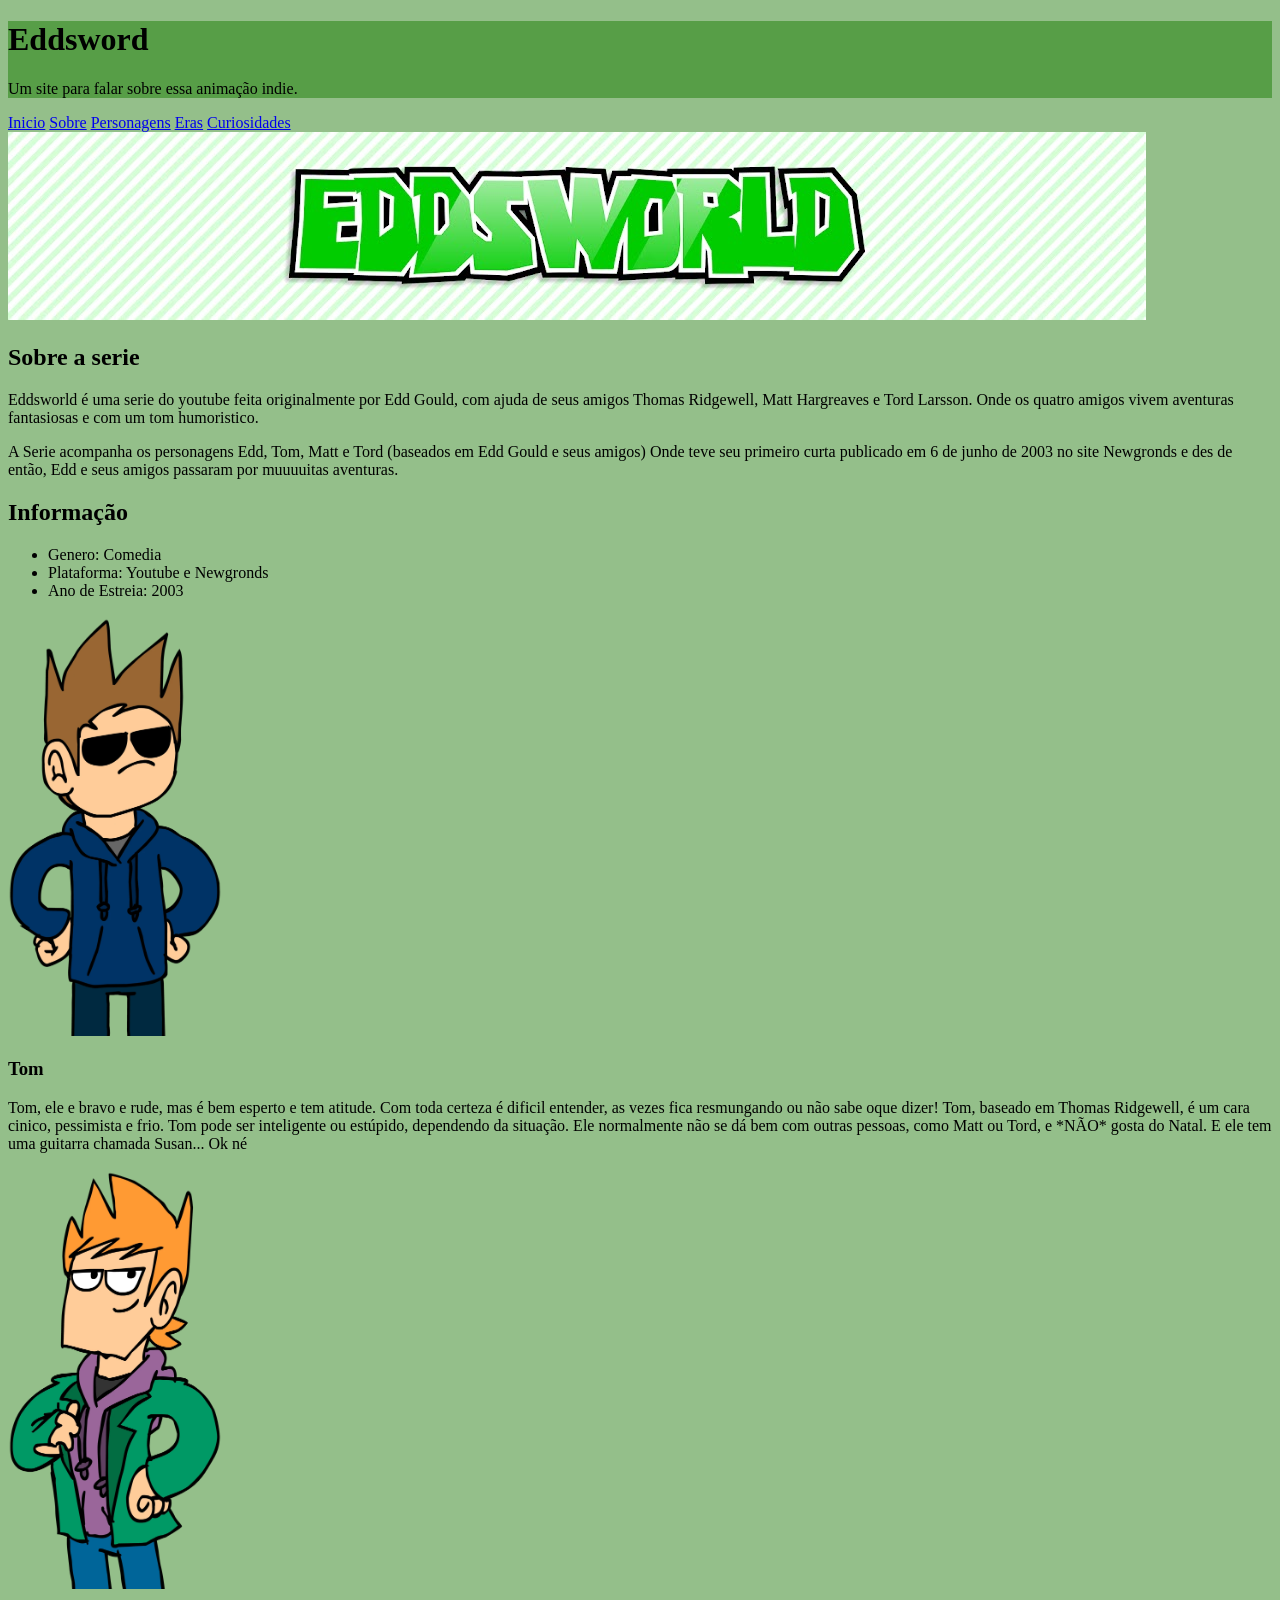
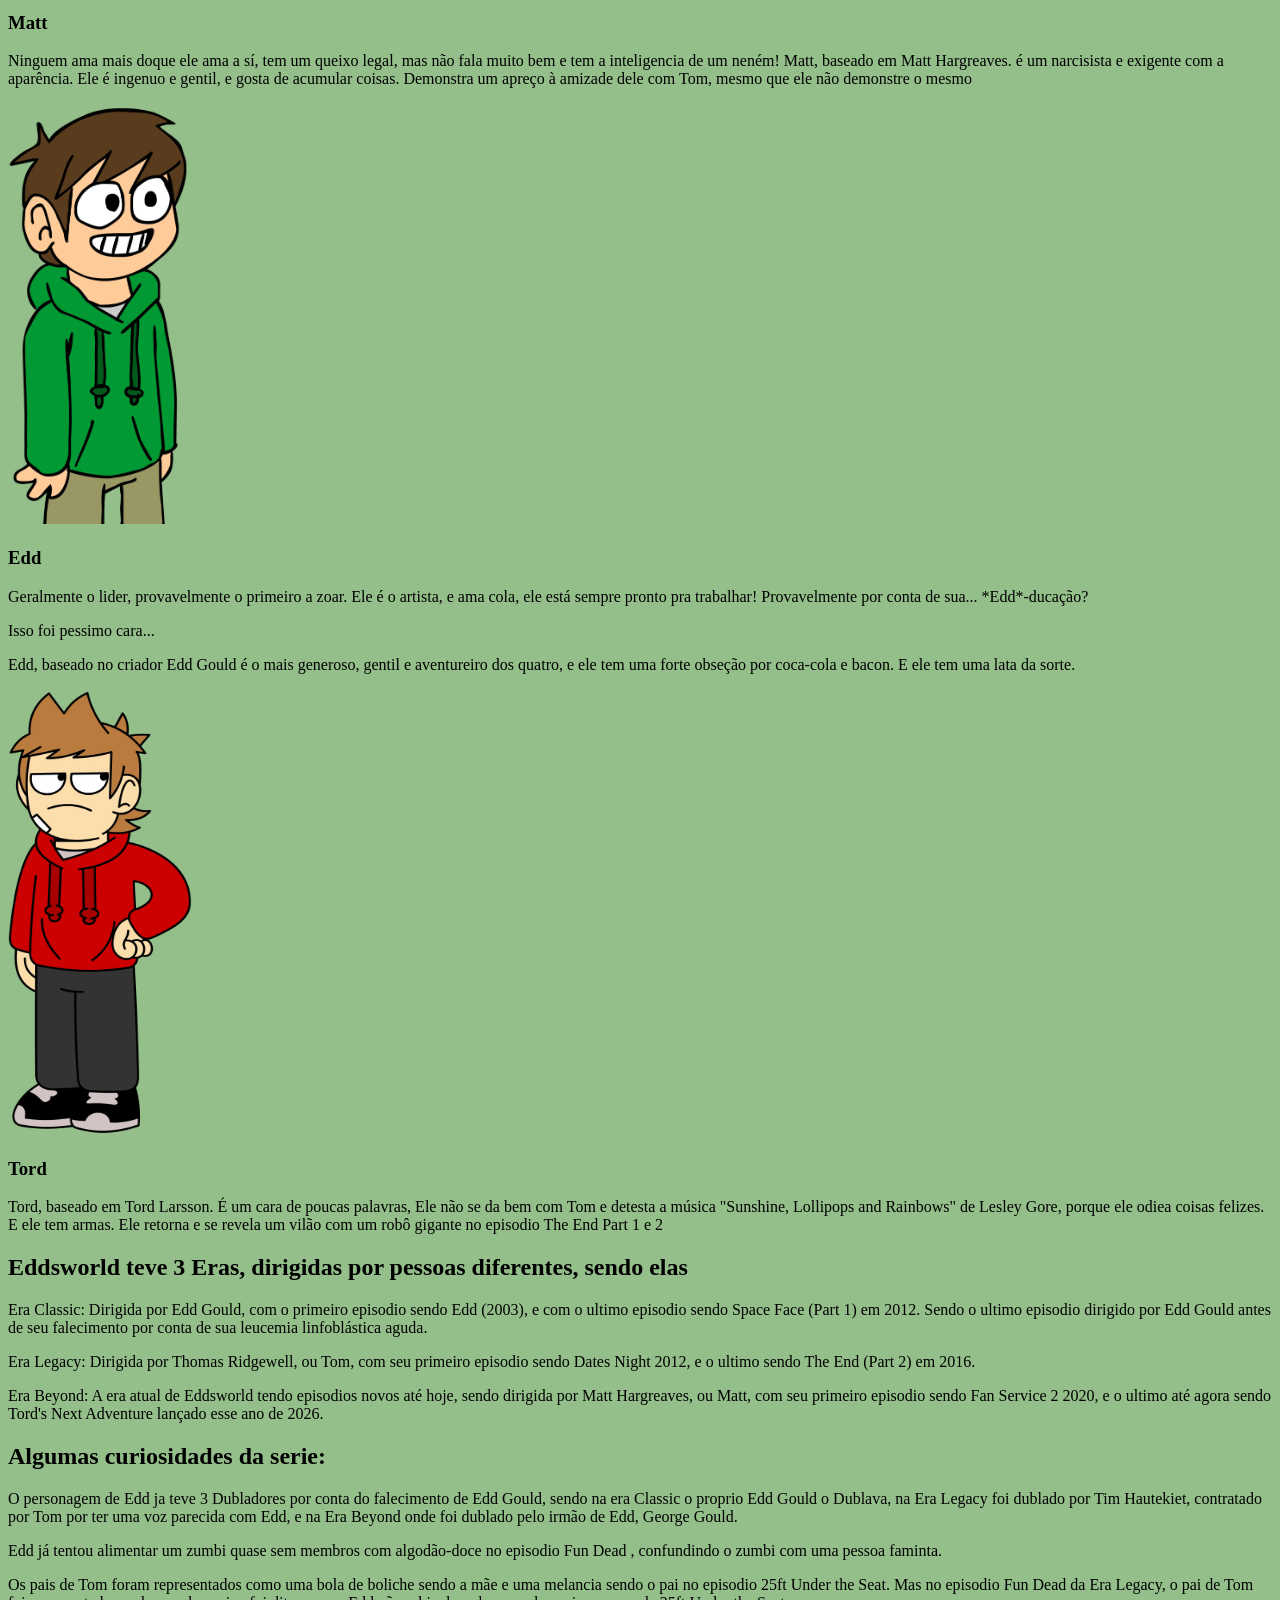
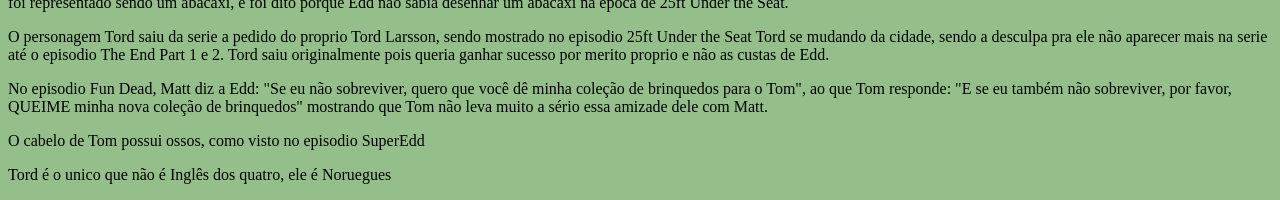
==== index.html @ 1db9028e "first commit" ====
<!DOCTYPE html>
<html lang="pt-br">
<head>
    <meta charset="UTF-8">
    <meta name="viewport" content="width=device-width, initial-scale=1.0">
    <title>Document</title>
    <link rel="stylesheet" href="style.css">

</head>
<body>

    <header id="inicio">

        <h1>Eddsword</h1>

        <p>
            Um site para falar sobre essa animação indie.
        </p>

    </header>
   <!--Menu de navegação-->
    <nav>
        <a href="#Inicio">Inicio</a>

        <a href="#Sobre">Sobre</a>

        <a href="#Personagens">Personagens</a>

        <a href="#Eras">Eras</a>

        <a href="#Curiosidades">Curiosidades</a>
    
    </nav>

    <!--Conteudo principal-->

    <main>
        <!--Banner-->

        <section class="banner">

            <img 
            src="images/eddsworldBanner.jpg"
            alt="Eddsworld"
            >

        </section>

        <!--sobre-->

        <section id="sobre">

        <h2>
            Sobre a serie
        </h2>

        <p>
            Eddsworld é uma serie do youtube feita originalmente por Edd Gould, com ajuda de seus amigos Thomas Ridgewell, Matt Hargreaves e Tord Larsson.
            Onde os quatro amigos vivem aventuras fantasiosas e com um tom humoristico.
        </p>

        <p>
            A Serie acompanha os personagens Edd, Tom, Matt e Tord (baseados em Edd Gould e seus amigos) Onde teve seu primeiro curta
            publicado em 6 de junho de 2003 no site Newgronds e des de então, Edd e seus amigos passaram por muuuuitas aventuras.
        </p>

        </section>

        <!--Informacao-->

        <section>

            <h2>Informação</h2>

            <ul>
                <li>Genero: Comedia</li>
                <li>Plataforma: Youtube e Newgronds</li>
                <li>Ano de Estreia: 2003</li>
            </ul>

        </section>

        <section id="personagens">

            <div class="personagens">

                <!--personagens-->

                <article class="card">

                    <img src="images/Tom.webp" alt="Tom" width="214" height="420">

                    <h3>Tom</h3>

                    <p>Tom, ele e bravo e rude, mas é bem esperto e tem atitude. Com toda certeza é dificil entender,
                        as vezes fica resmungando ou não sabe oque dizer! Tom, baseado em Thomas Ridgewell, é um cara cinico, pessimista e frio. Tom pode ser inteligente ou estúpido, dependendo da situação. Ele normalmente não se dá bem com outras pessoas, como Matt ou Tord, e *NÃO* gosta do Natal.
                        E ele tem uma guitarra chamada Susan... Ok né
                    </p>

                </article>

                <article class="card">

                    <img src="images/Matt.webp" alt="Matt" width="214" height="420">

                    <h3>Matt</h3>

                    <p>Ninguem ama mais doque ele ama a sí, tem um queixo legal, mas não fala muito bem e tem a inteligencia
                     de um neném! Matt, baseado em Matt Hargreaves. é um narcisista e exigente com a aparência.
                      Ele é ingenuo e gentil, e gosta de acumular coisas. Demonstra um apreço à amizade dele com Tom, mesmo que
                      ele não demonstre o mesmo
                    </p>

                </article>

                <article class="card">

                    <img src="images/Edd.webp" alt="Edd" width="180" height="420">

                    <h3>Edd</h3>

                    <p>Geralmente o lider, provavelmente o primeiro a zoar. Ele é o artista, e ama cola, ele está sempre pronto pra trabalhar! Provavelmente por conta de sua... *Edd*-ducação?
                    </p>

                    <p>Isso foi pessimo cara...</p>

                    <p>Edd, baseado no criador Edd Gould é o mais generoso, gentil e aventureiro dos quatro, e ele tem uma forte obseção
                         por coca-cola e bacon. E ele tem uma lata da sorte.</p>

                </article>

                <article class="card">

                    <img src="images/Tord.webp" alt="Tord" width="184" height="445">

                    <h3>Tord</h3>

                    <p>Tord, baseado em Tord Larsson. É um cara de poucas palavras, Ele não se da bem com Tom
                     e detesta a música "Sunshine, Lollipops and Rainbows" de Lesley Gore, porque ele odiea coisas felizes. E ele tem armas. Ele retorna e se revela um vilão com
                     um robô gigante no episodio The End Part 1 e 2
                    </p>

                </article>

            </div>

        </section>

        <section id="eras">
            <h2>Eddsworld teve 3 Eras, dirigidas por pessoas diferentes, sendo elas</h2>

            <p>Era Classic: Dirigida por Edd Gould, com o primeiro episodio sendo Edd (2003), e com o ultimo episodio sendo Space Face (Part 1) em 2012.
                Sendo o ultimo episodio dirigido por Edd Gould antes de seu falecimento por conta de sua leucemia linfoblástica aguda.
            </p>

            <p>Era Legacy: Dirigida por Thomas Ridgewell, ou Tom, com seu primeiro episodio sendo Dates Night 2012, e o ultimo sendo The End (Part 2) em 2016.</p>

            <p>Era Beyond: A era atual de Eddsworld tendo episodios novos até hoje, sendo dirigida por Matt Hargreaves, ou Matt, com seu primeiro episodio sendo
                Fan Service 2 2020, e o ultimo até agora sendo Tord's Next Adventure lançado esse ano de 2026.
            </p>
        </section>

        <section id="Curiosidades">
            <h2>Algumas curiosidades da serie:</h2>

            <p>O personagem de Edd ja teve 3 Dubladores por conta do falecimento de Edd Gould, sendo na
                era Classic o proprio Edd Gould o Dublava, na Era Legacy foi dublado por Tim Hautekiet, contratado
                por Tom por ter uma voz parecida com Edd, e na Era Beyond onde foi dublado pelo irmão de Edd, George Gould.
            </p>

            <P>Edd já tentou alimentar um zumbi quase sem membros com algodão-doce no episodio Fun Dead
                , confundindo o zumbi com uma pessoa faminta.</P>

                <p>Os pais de Tom foram representados como uma bola de boliche sendo a mãe
                    e uma melancia sendo o pai no episodio 25ft Under the Seat. Mas no episodio Fun Dead da Era Legacy, o pai de Tom
                foi representado sendo um abacaxi, e foi dito porque Edd não sabia desenhar um abacaxi na epoca de 25ft Under the Seat.</p>

                <P>O personagem Tord saiu da serie a pedido do proprio Tord Larsson, sendo mostrado no episodio 25ft Under the Seat Tord se mudando da cidade,
                    sendo a desculpa pra ele não aparecer mais na serie até o episodio The End Part 1 e 2. Tord saiu originalmente
                    pois queria ganhar sucesso por merito proprio e não as custas de Edd.
                </P>

                <p>No episodio Fun Dead, Matt diz a Edd: "Se eu não sobreviver, quero que você dê minha coleção de brinquedos para o Tom", 
                    ao que Tom responde: "E se eu também não sobreviver, por favor, QUEIME minha nova coleção de brinquedos" mostrando que
                    Tom não leva muito a sério essa amizade dele com Matt.</p>

                    <p>O cabelo de Tom possui ossos, como visto no episodio SuperEdd</p>

                    <p>Tord é o unico que não é Inglês dos quatro, ele é Noruegues</p>
        </section>
        
    </main>
    
</body>
</html>
---- style.css ----
header {
    background-color: #579e47;
}

body {
    background-color: #94bf8a;
}
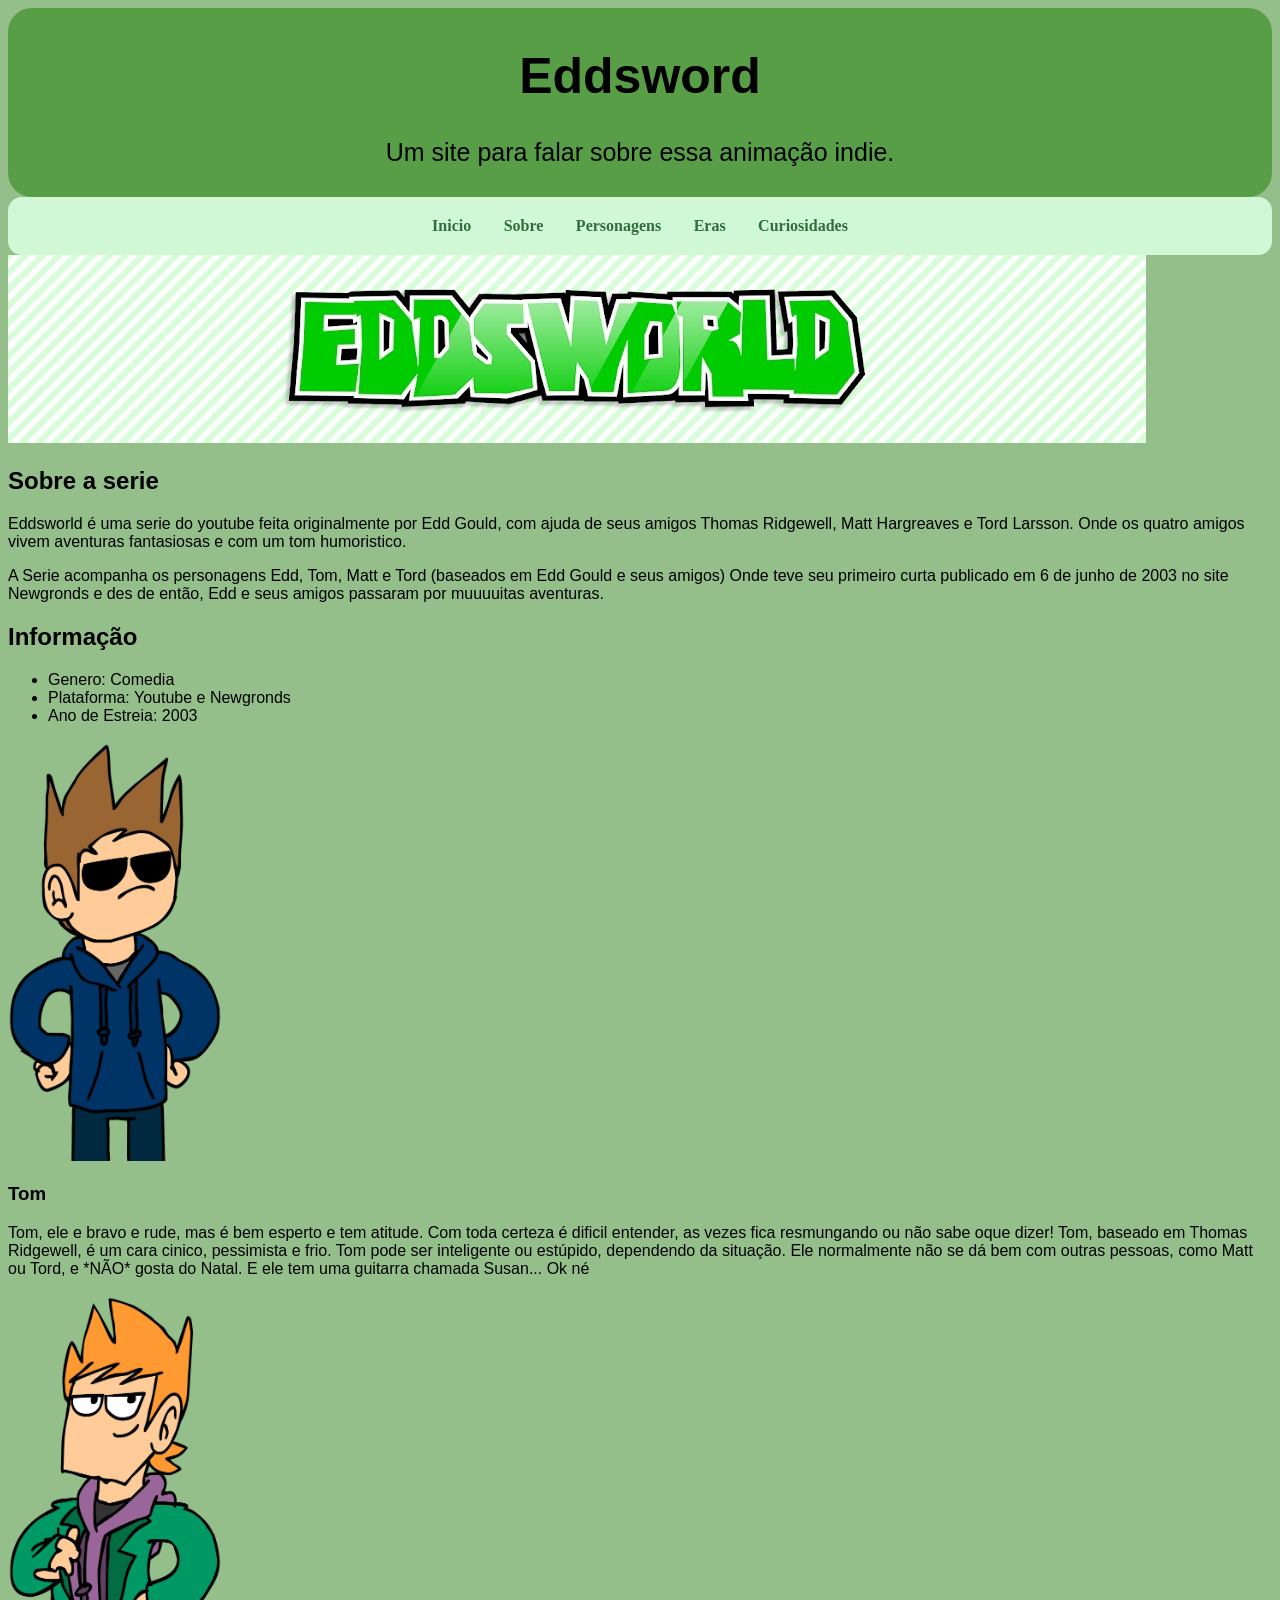
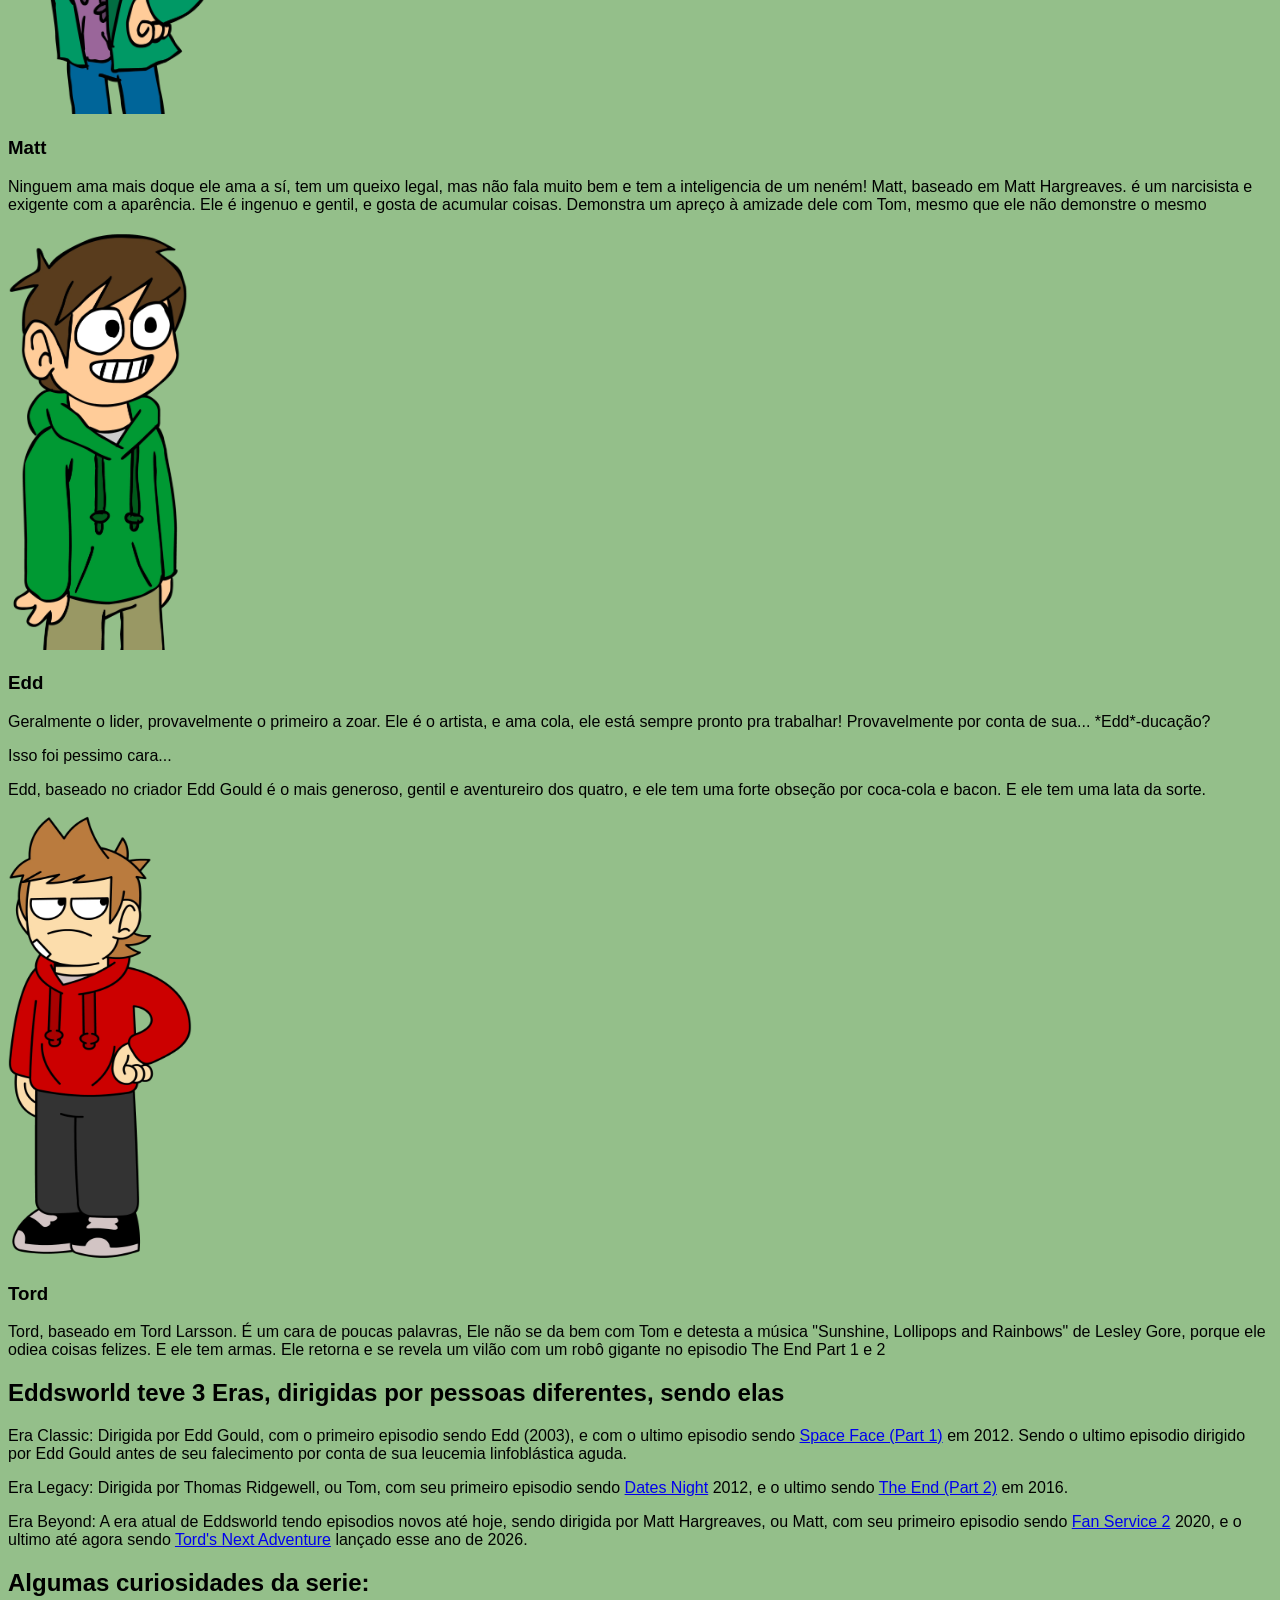
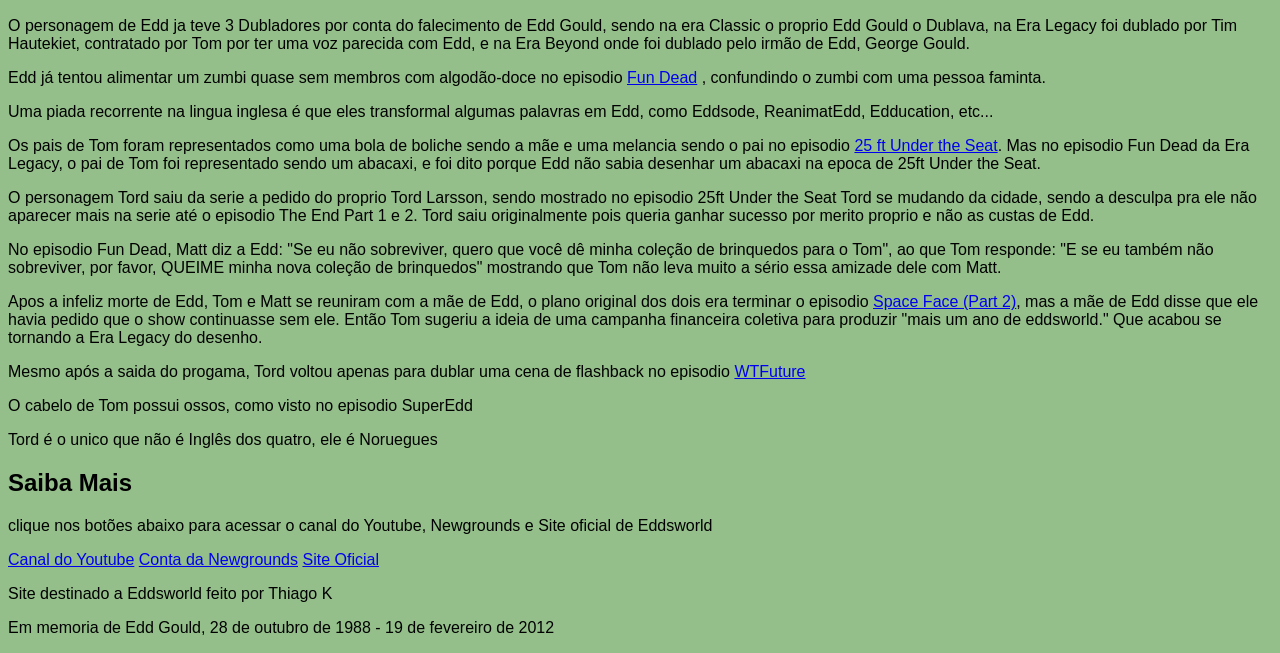
==== commit 9616d6fb: "Adicionamento de uma fonte" ====
--- a/index.html
+++ b/index.html
@@ -9,7 +9,7 @@
 </head>
 <body>
 
-    <header id="inicio">
+    <header id="Inicio">
 
         <h1>Eddsword</h1>
 
@@ -48,7 +48,7 @@
 
         <!--sobre-->
 
-        <section id="sobre">
+        <section id="Sobre">
 
         <h2>
             Sobre a serie
@@ -80,7 +80,7 @@
 
         </section>
 
-        <section id="personagens">
+        <section id="Personagens">
 
             <div class="personagens">
 
@@ -146,17 +146,17 @@
 
         </section>
 
-        <section id="eras">
+        <section id="Eras">
             <h2>Eddsworld teve 3 Eras, dirigidas por pessoas diferentes, sendo elas</h2>
 
-            <p>Era Classic: Dirigida por Edd Gould, com o primeiro episodio sendo Edd (2003), e com o ultimo episodio sendo Space Face (Part 1) em 2012.
+            <p>Era Classic: Dirigida por Edd Gould, com o primeiro episodio sendo Edd (2003), e com o ultimo episodio sendo <a href="https://www.youtube.com/watch?v=7ts8-ycqCik">Space Face (Part 1)</a> em 2012.
                 Sendo o ultimo episodio dirigido por Edd Gould antes de seu falecimento por conta de sua leucemia linfoblástica aguda.
             </p>
 
-            <p>Era Legacy: Dirigida por Thomas Ridgewell, ou Tom, com seu primeiro episodio sendo Dates Night 2012, e o ultimo sendo The End (Part 2) em 2016.</p>
+            <p>Era Legacy: Dirigida por Thomas Ridgewell, ou Tom, com seu primeiro episodio sendo <a href="https://www.youtube.com/watch?v=2yr4Tkvreyw">Dates Night</a> 2012, e o ultimo sendo <a href="https://www.youtube.com/watch?v=PxtRL1tclds">The End (Part 2)</a> em 2016.</p>
 
             <p>Era Beyond: A era atual de Eddsworld tendo episodios novos até hoje, sendo dirigida por Matt Hargreaves, ou Matt, com seu primeiro episodio sendo
-                Fan Service 2 2020, e o ultimo até agora sendo Tord's Next Adventure lançado esse ano de 2026.
+                <a href="https://www.youtube.com/watch?v=fAgis0uSCcc">Fan Service 2</a> 2020, e o ultimo até agora sendo <a href="https://www.youtube.com/watch?v=bYi1ehsExAQ">Tord's Next Adventure</a> lançado esse ano de 2026.
             </p>
         </section>
 
@@ -168,11 +168,14 @@
                 por Tom por ter uma voz parecida com Edd, e na Era Beyond onde foi dublado pelo irmão de Edd, George Gould.
             </p>
 
-            <P>Edd já tentou alimentar um zumbi quase sem membros com algodão-doce no episodio Fun Dead
+            <P>Edd já tentou alimentar um zumbi quase sem membros com algodão-doce no episodio <a href="https://www.youtube.com/watch?v=3w1pFW44xkM">Fun Dead</a>
                 , confundindo o zumbi com uma pessoa faminta.</P>
 
+                <p>Uma piada recorrente na lingua inglesa é que eles transformal algumas palavras em Edd, como Eddsode, ReanimatEdd, Edducation, etc...
+                </p>
+
                 <p>Os pais de Tom foram representados como uma bola de boliche sendo a mãe
-                    e uma melancia sendo o pai no episodio 25ft Under the Seat. Mas no episodio Fun Dead da Era Legacy, o pai de Tom
+                    e uma melancia sendo o pai no episodio <a href="https://www.youtube.com/watch?v=gUotWimss1M">25 ft Under the Seat</a>. Mas no episodio Fun Dead da Era Legacy, o pai de Tom
                 foi representado sendo um abacaxi, e foi dito porque Edd não sabia desenhar um abacaxi na epoca de 25ft Under the Seat.</p>
 
                 <P>O personagem Tord saiu da serie a pedido do proprio Tord Larsson, sendo mostrado no episodio 25ft Under the Seat Tord se mudando da cidade,
@@ -184,12 +187,39 @@
                     ao que Tom responde: "E se eu também não sobreviver, por favor, QUEIME minha nova coleção de brinquedos" mostrando que
                     Tom não leva muito a sério essa amizade dele com Matt.</p>
 
+                    <p>Apos a infeliz morte de Edd, Tom e Matt se reuniram com a mãe de Edd, o plano original dos dois era terminar
+                        o episodio <a href="https://www.youtube.com/watch?v=i5oqqtWCJR0">Space Face (Part 2)</a>, mas a mãe de Edd disse que ele havia pedido que o show continuasse sem ele.
+                        Então Tom sugeriu a ideia de uma campanha financeira coletiva para produzir "mais um ano de eddsworld." Que acabou
+                         se tornando a Era Legacy do desenho.
+                    </p>
+
+                    <p>Mesmo após a saida do progama, Tord voltou apenas para dublar uma cena de flashback no episodio <a href="https://www.youtube.com/watch?v=xwLNu5MHXFs">WTFuture</a></p>
+
                     <p>O cabelo de Tom possui ossos, como visto no episodio SuperEdd</p>
 
                     <p>Tord é o unico que não é Inglês dos quatro, ele é Noruegues</p>
+        </section>
+
+        <section>
+            <h2>Saiba Mais</h2>
+
+            <p>
+               clique nos botões abaixo para acessar o canal do Youtube, Newgrounds e Site oficial de Eddsworld
+            </p>
+
+            <a href="https://www.youtube.com/@eddsworld">Canal do Youtube</a>
+            <a href="https://eddsworld.newgrounds.com/">Conta da Newgrounds</a>
+            <a href="https://eddsworld.co.uk/">Site Oficial</a>
         </section>
         
     </main>
+
+    <!--Rodapé-->
+
+    <footer>
+        <p>Site destinado a Eddsworld feito por Thiago K</p>
+        <p>Em memoria de Edd Gould, 28 de outubro de 1988 - 19 de fevereiro de 2012</p>
+    </footer>
     
 </body>
 </html>
--- a/style.css
+++ b/style.css
@@ -1,7 +1,37 @@
+body {
+    background-color: #94bf8a;
+    font-family: Arial
+}
+
 header {
     background-color: #579e47;
+    text-align: center;
+    border-radius: 24px;
+    padding: 5px;
 }
 
-body {
-    background-color: #94bf8a;
-}+header h1 {
+    font-size: 50px;
+}
+
+header p {
+    font-size: 25px;
+}
+
+nav {
+    background-color: #d0f7d6;
+    padding: 20px;
+    text-align: center;
+    position: sticky;
+
+    top: 0;
+    border-radius: 14px;
+}
+
+nav a {
+    color: #306e3a;
+    text-decoration: none;
+    margin: 14px;
+    font-weight: bold;
+    font-family: Eastwood;
+}
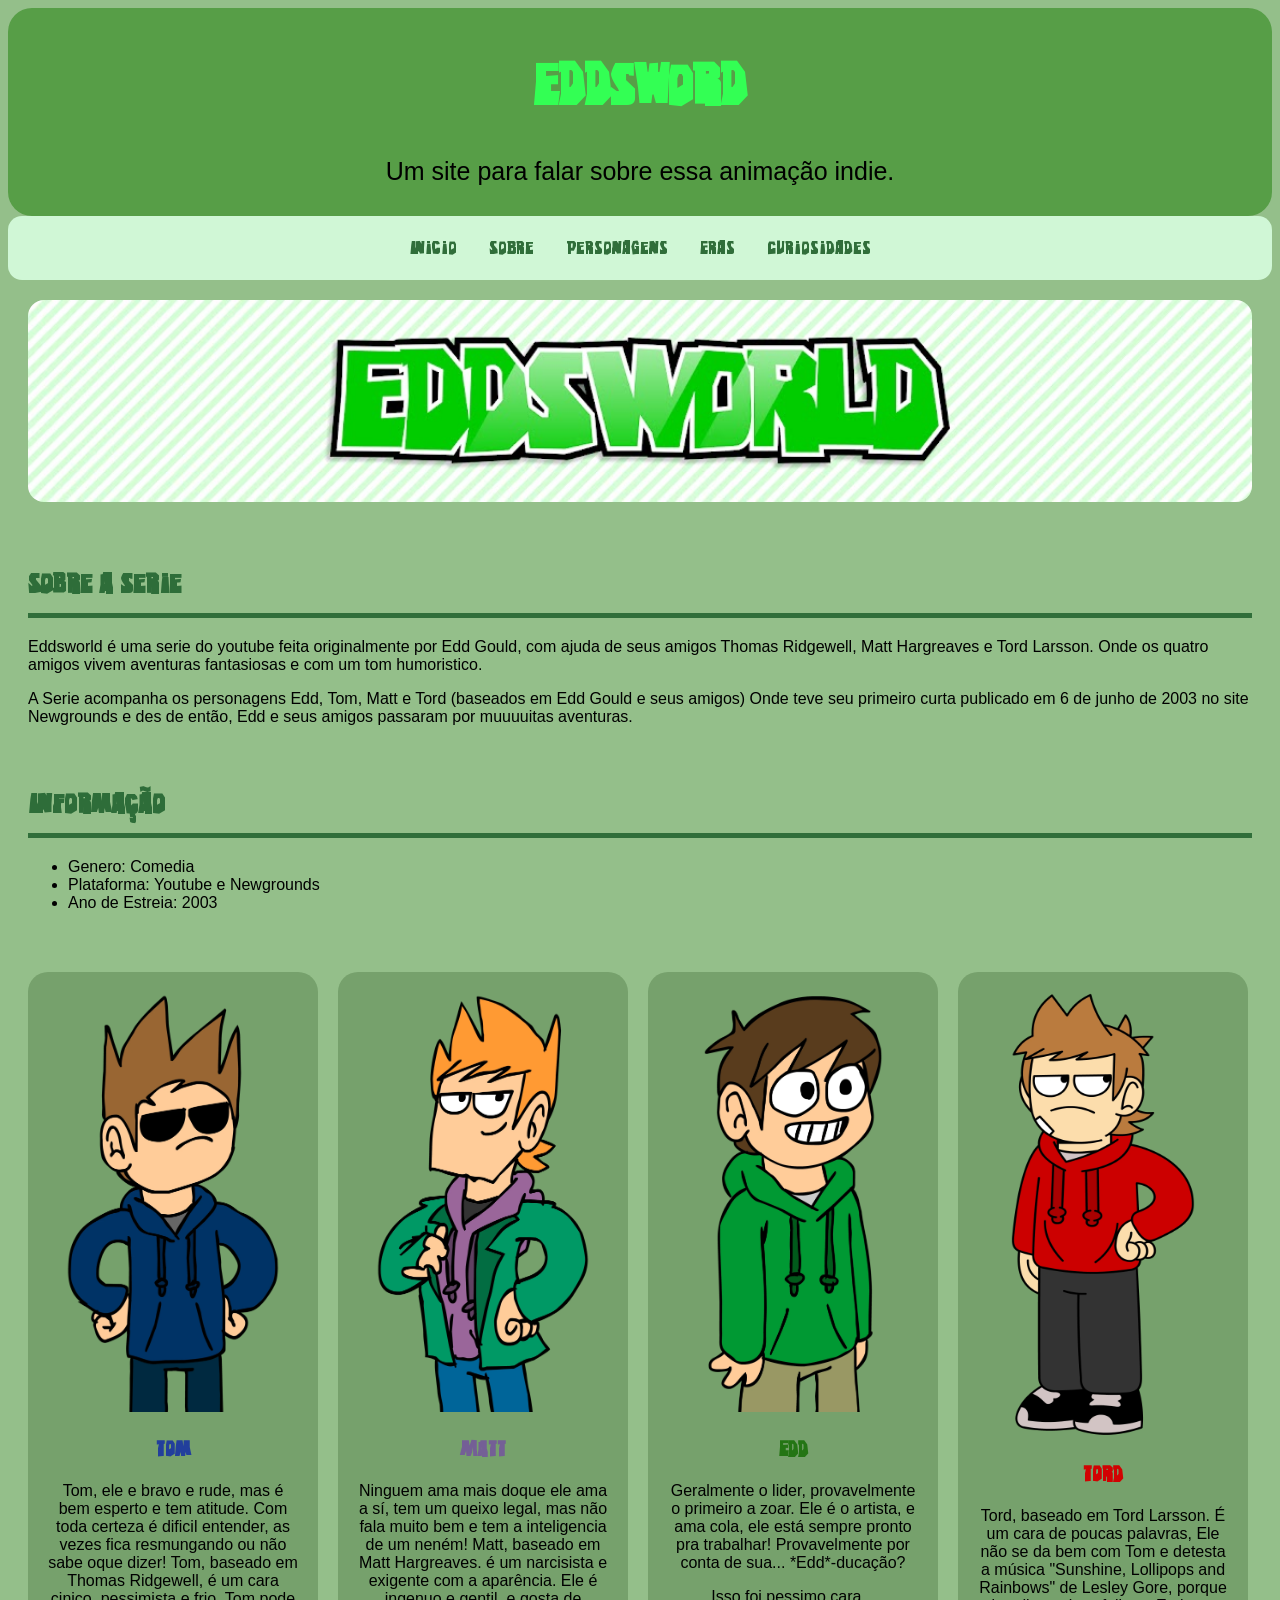
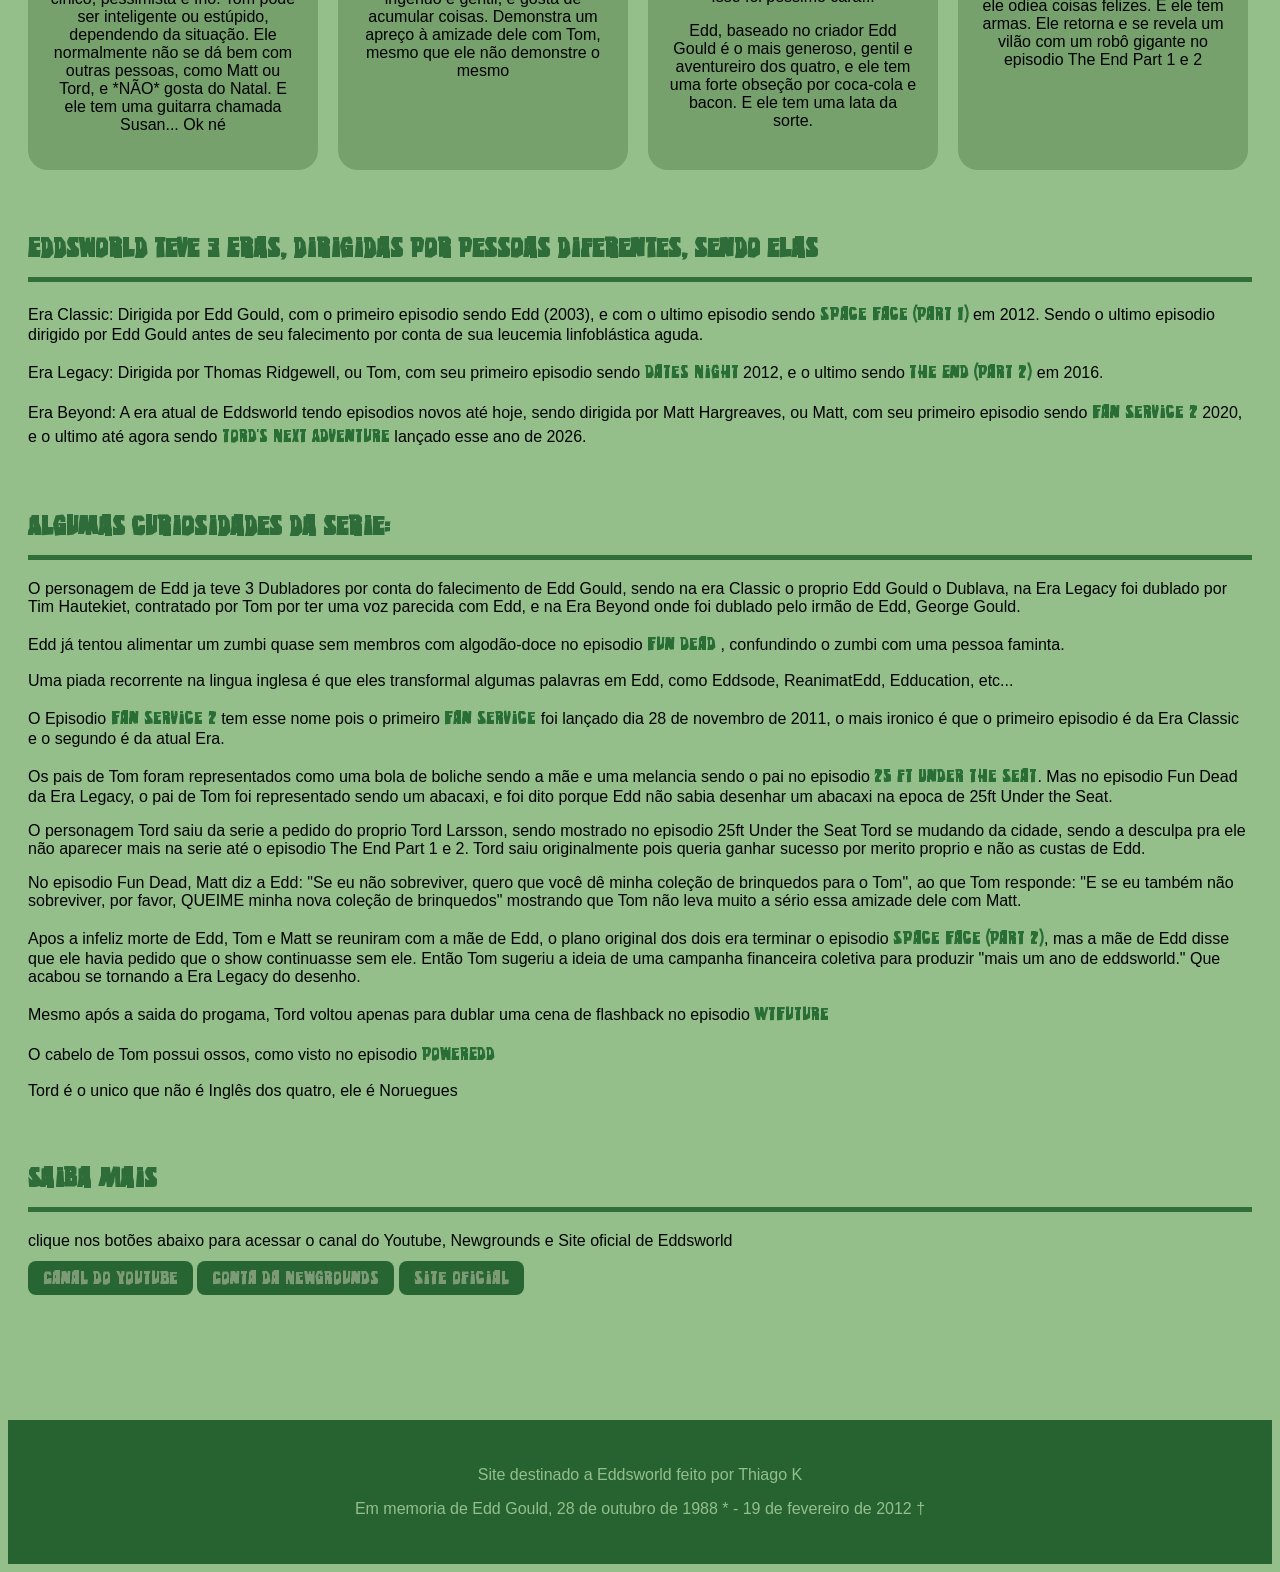
==== commit cbec3e99: "adição de uma melhor interface" ====
--- a/index.html
+++ b/index.html
@@ -5,6 +5,7 @@
     <meta name="viewport" content="width=device-width, initial-scale=1.0">
     <title>Document</title>
     <link rel="stylesheet" href="style.css">
+    <link rel="preconnect" href="./font/">
 
 </head>
 <body>
@@ -61,7 +62,7 @@
 
         <p>
             A Serie acompanha os personagens Edd, Tom, Matt e Tord (baseados em Edd Gould e seus amigos) Onde teve seu primeiro curta
-            publicado em 6 de junho de 2003 no site Newgronds e des de então, Edd e seus amigos passaram por muuuuitas aventuras.
+            publicado em 6 de junho de 2003 no site Newgrounds e des de então, Edd e seus amigos passaram por muuuuitas aventuras.
         </p>
 
         </section>
@@ -74,7 +75,7 @@
 
             <ul>
                 <li>Genero: Comedia</li>
-                <li>Plataforma: Youtube e Newgronds</li>
+                <li>Plataforma: Youtube e Newgrounds</li>
                 <li>Ano de Estreia: 2003</li>
             </ul>
 
@@ -90,7 +91,7 @@
 
                     <img src="images/Tom.webp" alt="Tom" width="214" height="420">
 
-                    <h3>Tom</h3>
+                    <h3 class="tom_azul">Tom</h3>
 
                     <p>Tom, ele e bravo e rude, mas é bem esperto e tem atitude. Com toda certeza é dificil entender,
                         as vezes fica resmungando ou não sabe oque dizer! Tom, baseado em Thomas Ridgewell, é um cara cinico, pessimista e frio. Tom pode ser inteligente ou estúpido, dependendo da situação. Ele normalmente não se dá bem com outras pessoas, como Matt ou Tord, e *NÃO* gosta do Natal.
@@ -103,7 +104,7 @@
 
                     <img src="images/Matt.webp" alt="Matt" width="214" height="420">
 
-                    <h3>Matt</h3>
+                    <h3 class="matt_roxo">Matt</h3>
 
                     <p>Ninguem ama mais doque ele ama a sí, tem um queixo legal, mas não fala muito bem e tem a inteligencia
                      de um neném! Matt, baseado em Matt Hargreaves. é um narcisista e exigente com a aparência.
@@ -117,7 +118,7 @@
 
                     <img src="images/Edd.webp" alt="Edd" width="180" height="420">
 
-                    <h3>Edd</h3>
+                    <h3 class="edd_verde">Edd</h3>
 
                     <p>Geralmente o lider, provavelmente o primeiro a zoar. Ele é o artista, e ama cola, ele está sempre pronto pra trabalhar! Provavelmente por conta de sua... *Edd*-ducação?
                     </p>
@@ -133,7 +134,7 @@
 
                     <img src="images/Tord.webp" alt="Tord" width="184" height="445">
 
-                    <h3>Tord</h3>
+                    <h3 class="tord_vermelho">Tord</h3>
 
                     <p>Tord, baseado em Tord Larsson. É um cara de poucas palavras, Ele não se da bem com Tom
                      e detesta a música "Sunshine, Lollipops and Rainbows" de Lesley Gore, porque ele odiea coisas felizes. E ele tem armas. Ele retorna e se revela um vilão com
@@ -173,6 +174,10 @@
 
                 <p>Uma piada recorrente na lingua inglesa é que eles transformal algumas palavras em Edd, como Eddsode, ReanimatEdd, Edducation, etc...
                 </p>
+
+                <p>O Episodio <a href="https://www.youtube.com/watch?v=fAgis0uSCcc">Fan Service 2</a> tem esse nome
+                pois o primeiro <a href="https://www.youtube.com/watch?v=gmq3zwr-1FQ">Fan Service</a> foi lançado
+            dia 28 de novembro de 2011, o mais ironico é que o primeiro episodio é da Era Classic e o segundo é da atual Era.</p>
 
                 <p>Os pais de Tom foram representados como uma bola de boliche sendo a mãe
                     e uma melancia sendo o pai no episodio <a href="https://www.youtube.com/watch?v=gUotWimss1M">25 ft Under the Seat</a>. Mas no episodio Fun Dead da Era Legacy, o pai de Tom
@@ -195,7 +200,7 @@
 
                     <p>Mesmo após a saida do progama, Tord voltou apenas para dublar uma cena de flashback no episodio <a href="https://www.youtube.com/watch?v=xwLNu5MHXFs">WTFuture</a></p>
 
-                    <p>O cabelo de Tom possui ossos, como visto no episodio SuperEdd</p>
+                    <p>O cabelo de Tom possui ossos, como visto no episodio <a href="https://www.youtube.com/watch?v=Uy4ksRIwOzQ">PowerEdd</a></p>
 
                     <p>Tord é o unico que não é Inglês dos quatro, ele é Noruegues</p>
         </section>
@@ -207,9 +212,12 @@
                clique nos botões abaixo para acessar o canal do Youtube, Newgrounds e Site oficial de Eddsworld
             </p>
 
-            <a href="https://www.youtube.com/@eddsworld">Canal do Youtube</a>
-            <a href="https://eddsworld.newgrounds.com/">Conta da Newgrounds</a>
-            <a href="https://eddsworld.co.uk/">Site Oficial</a>
+            <a class="botao"
+            href="https://www.youtube.com/@eddsworld">Canal do Youtube</a>
+            <a class="botao"
+            href="https://eddsworld.newgrounds.com/">Conta da Newgrounds</a>
+            <a class="botao"
+            href="https://eddsworld.co.uk/">Site Oficial</a>
         </section>
         
     </main>
@@ -218,7 +226,7 @@
 
     <footer>
         <p>Site destinado a Eddsworld feito por Thiago K</p>
-        <p>Em memoria de Edd Gould, 28 de outubro de 1988 - 19 de fevereiro de 2012</p>
+        <p>Em memoria de Edd Gould, 28 de outubro de 1988 * - 19 de fevereiro de 2012 †</p>
     </footer>
     
 </body>
--- a/style.css
+++ b/style.css
@@ -1,3 +1,8 @@
+@font-face {
+    font-family: 'Eastwood';
+    src: url(./font/Eastwood.ttf);
+}
+
 body {
     background-color: #94bf8a;
     font-family: Arial
@@ -12,6 +17,8 @@
 
 header h1 {
     font-size: 50px;
+    font-family: Eastwood;
+    color: #33ff54;
 }
 
 header p {
@@ -32,6 +39,104 @@
     color: #306e3a;
     text-decoration: none;
     margin: 14px;
-    font-weight: bold;
+    font-family: Eastwood
+}
+
+nav a:hover {
+    color: #163b1c;
+}
+
+/*conteudo principal*/
+main {
+
+    max-width: 1000xp;
+
+    margin: auto;
+    padding: 20Px;
+
+}
+
+/*seçoes*/
+
+section {
+    margin-bottom: 60px;
+}
+
+section h2 {
+    color: #2e6d39;
+    border-bottom: 5px solid #306e3a;
+    padding-bottom: 10px;
     font-family: Eastwood;
 }
+
+.banner img {
+
+    width: 100%;
+    border-radius: 16px;
+
+}
+
+section h3 {
+    font-family: Eastwood;
+}
+
+.tom_azul {
+    color: #223f9c;
+}
+
+.matt_roxo {
+    color: #745f96;
+}
+
+.edd_verde {
+    color: #247514;
+}
+
+.tord_vermelho {
+    color: #d10202;
+}
+
+.personagens {
+    display: flex;
+    gap: 20px;
+    flex-wrap: wrap;
+}
+
+.card {
+    background-color: #76a16c;
+    padding: 20px;
+    border-radius: 20px;
+    width: 250px;
+    text-align: center;
+}
+
+.card:hover {
+    background-color: #5b8f4e;
+    transform: scale(1.05);
+}
+
+.botao {
+    background-color: #276632;
+    color: #7c9b75;
+    padding: 5px 15px;
+    text-decoration: none;
+    border-radius: 8px
+}
+
+.botao:hover {
+    background-color: #1a5023;
+}
+
+footer {
+    background-color: #266331;
+    text-align: center;
+    padding: 30px;
+    margin-top: 50px;
+    color: #94bf8a;
+}
+
+a {
+    font-family: Eastwood;
+    color: #286e35;
+    text-decoration: none;
+}
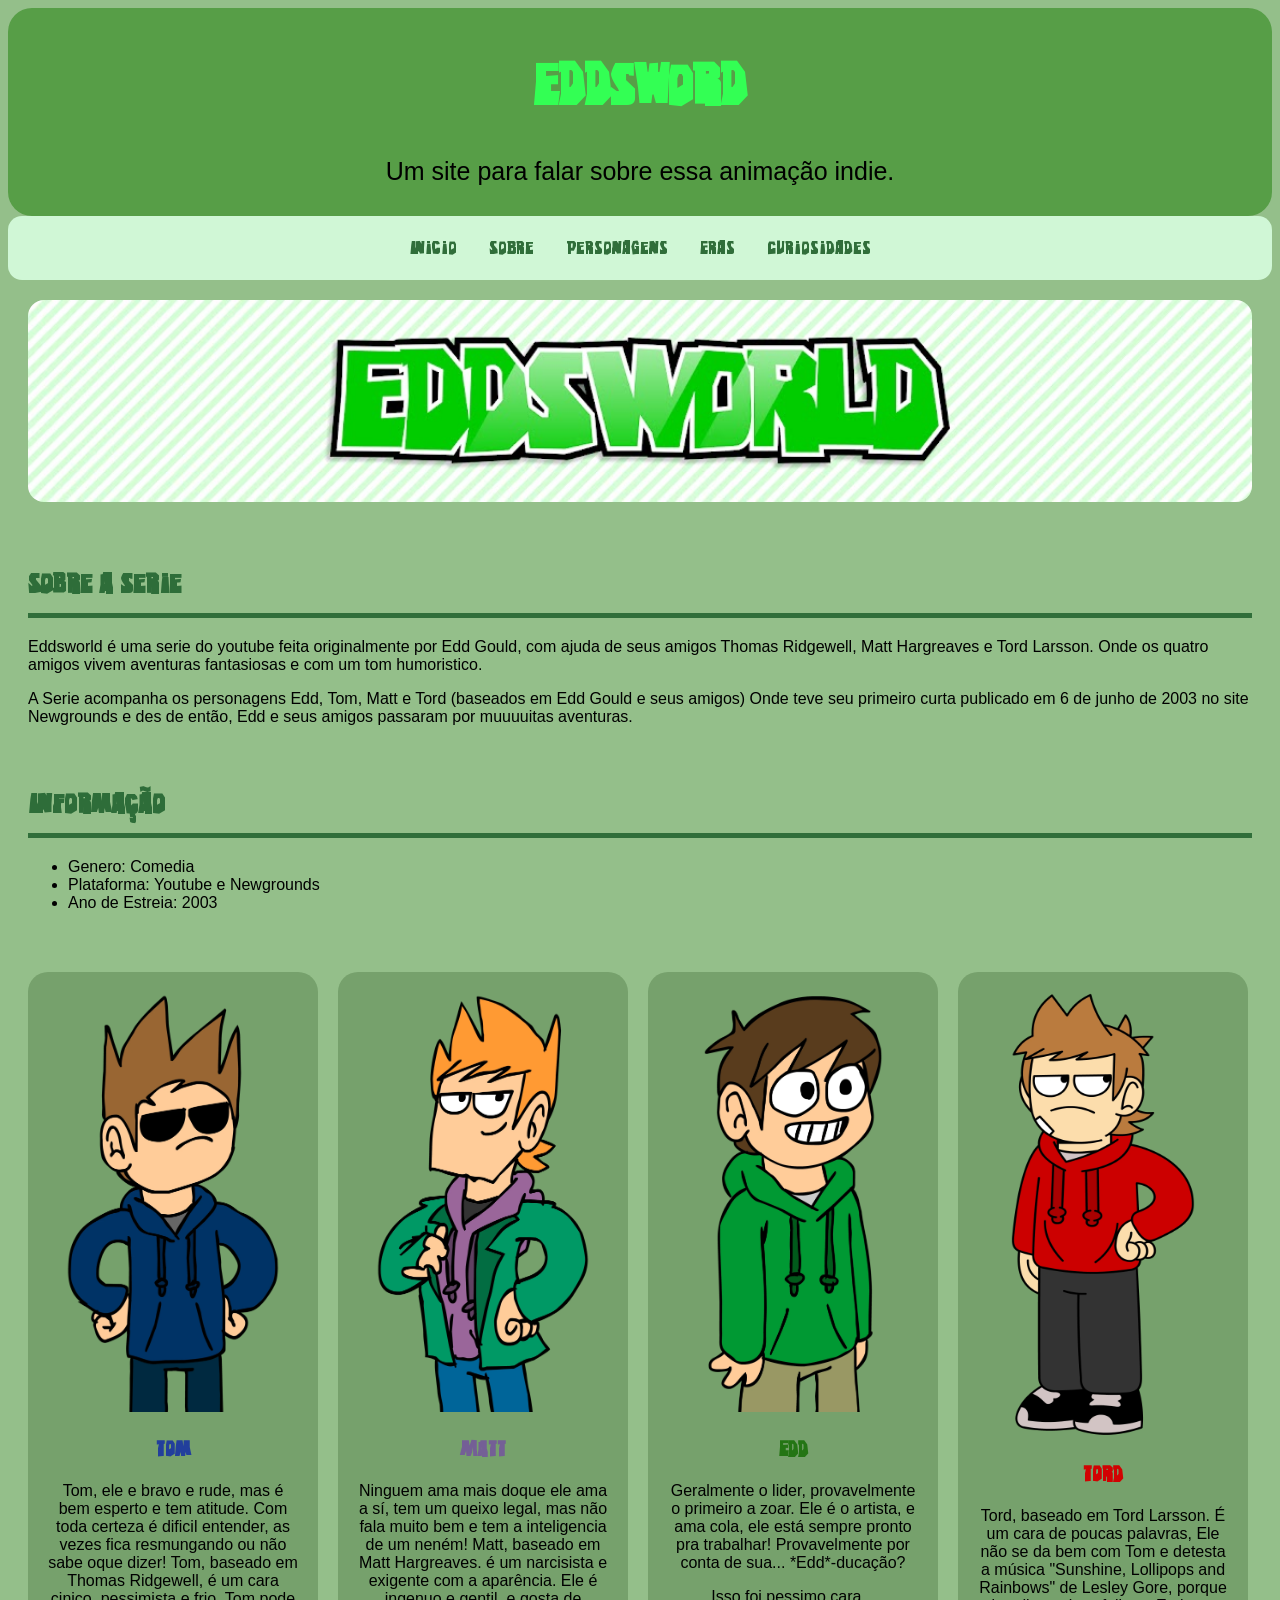
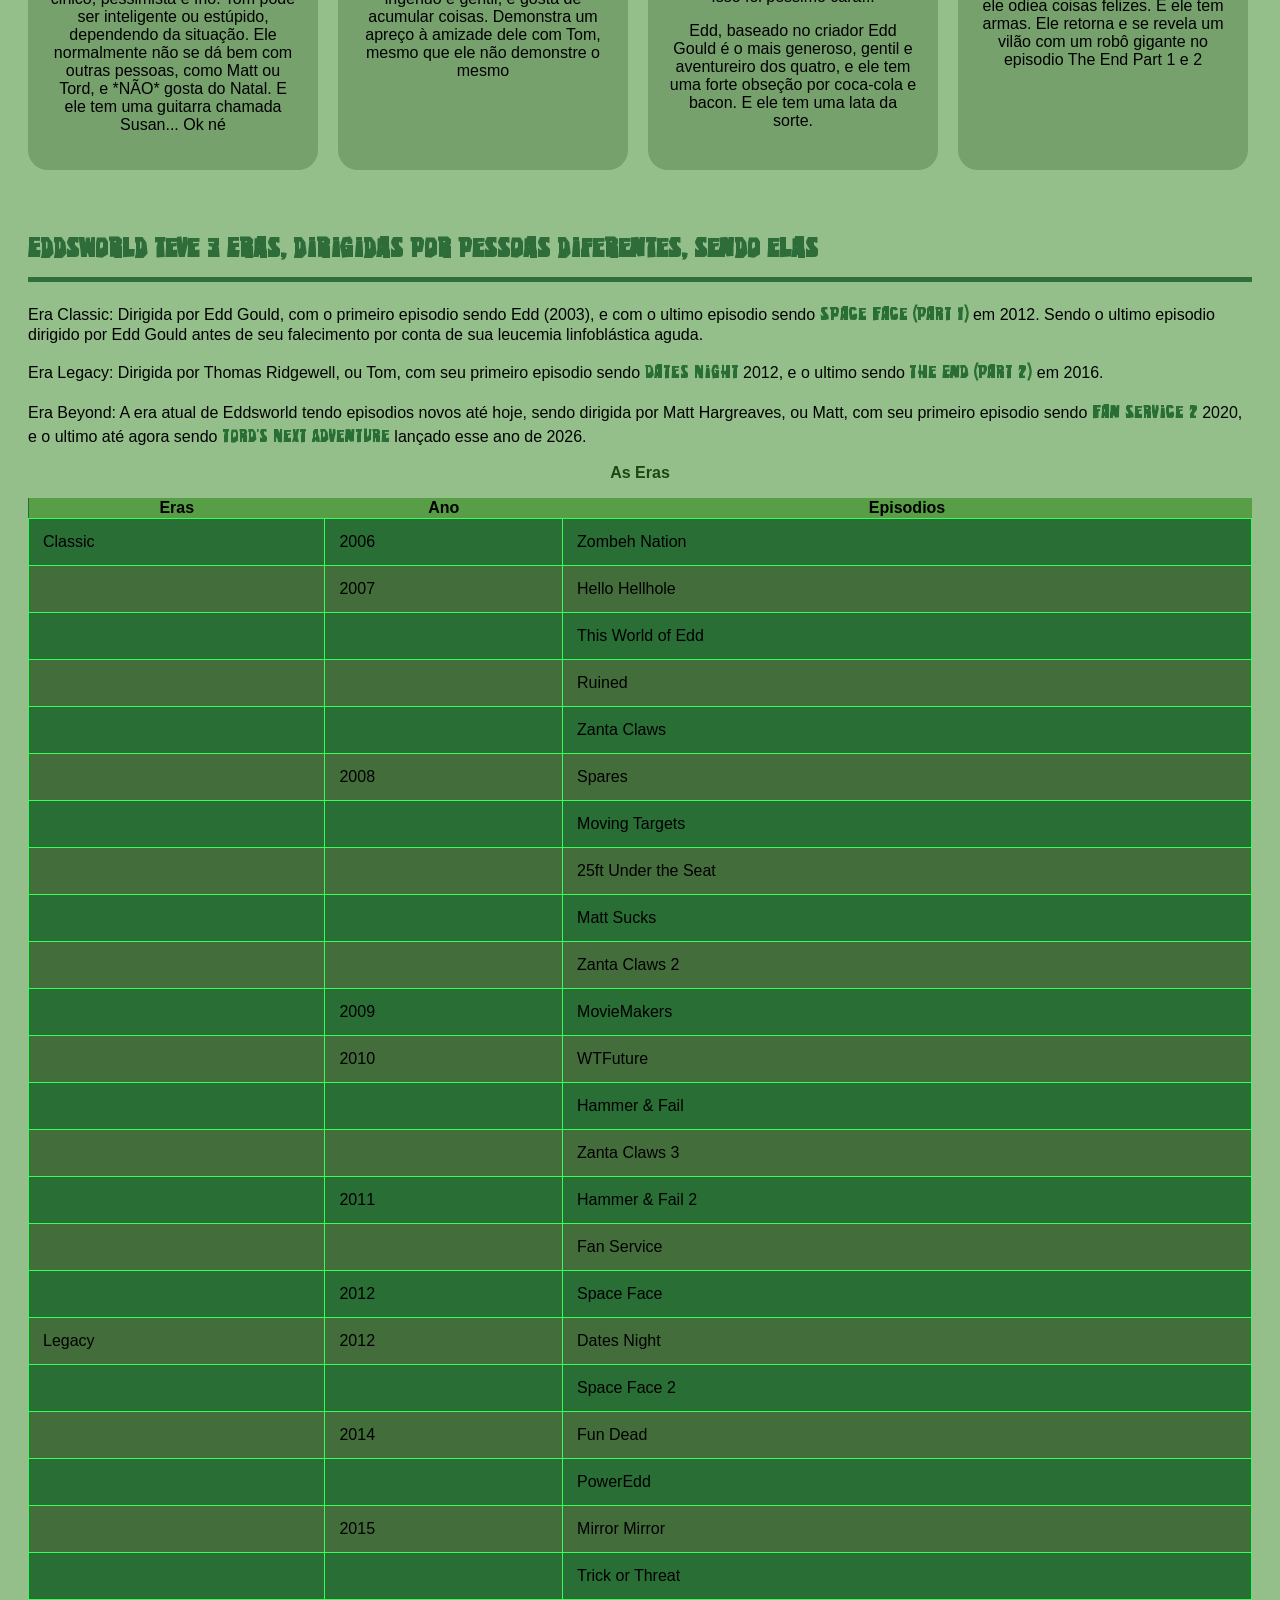
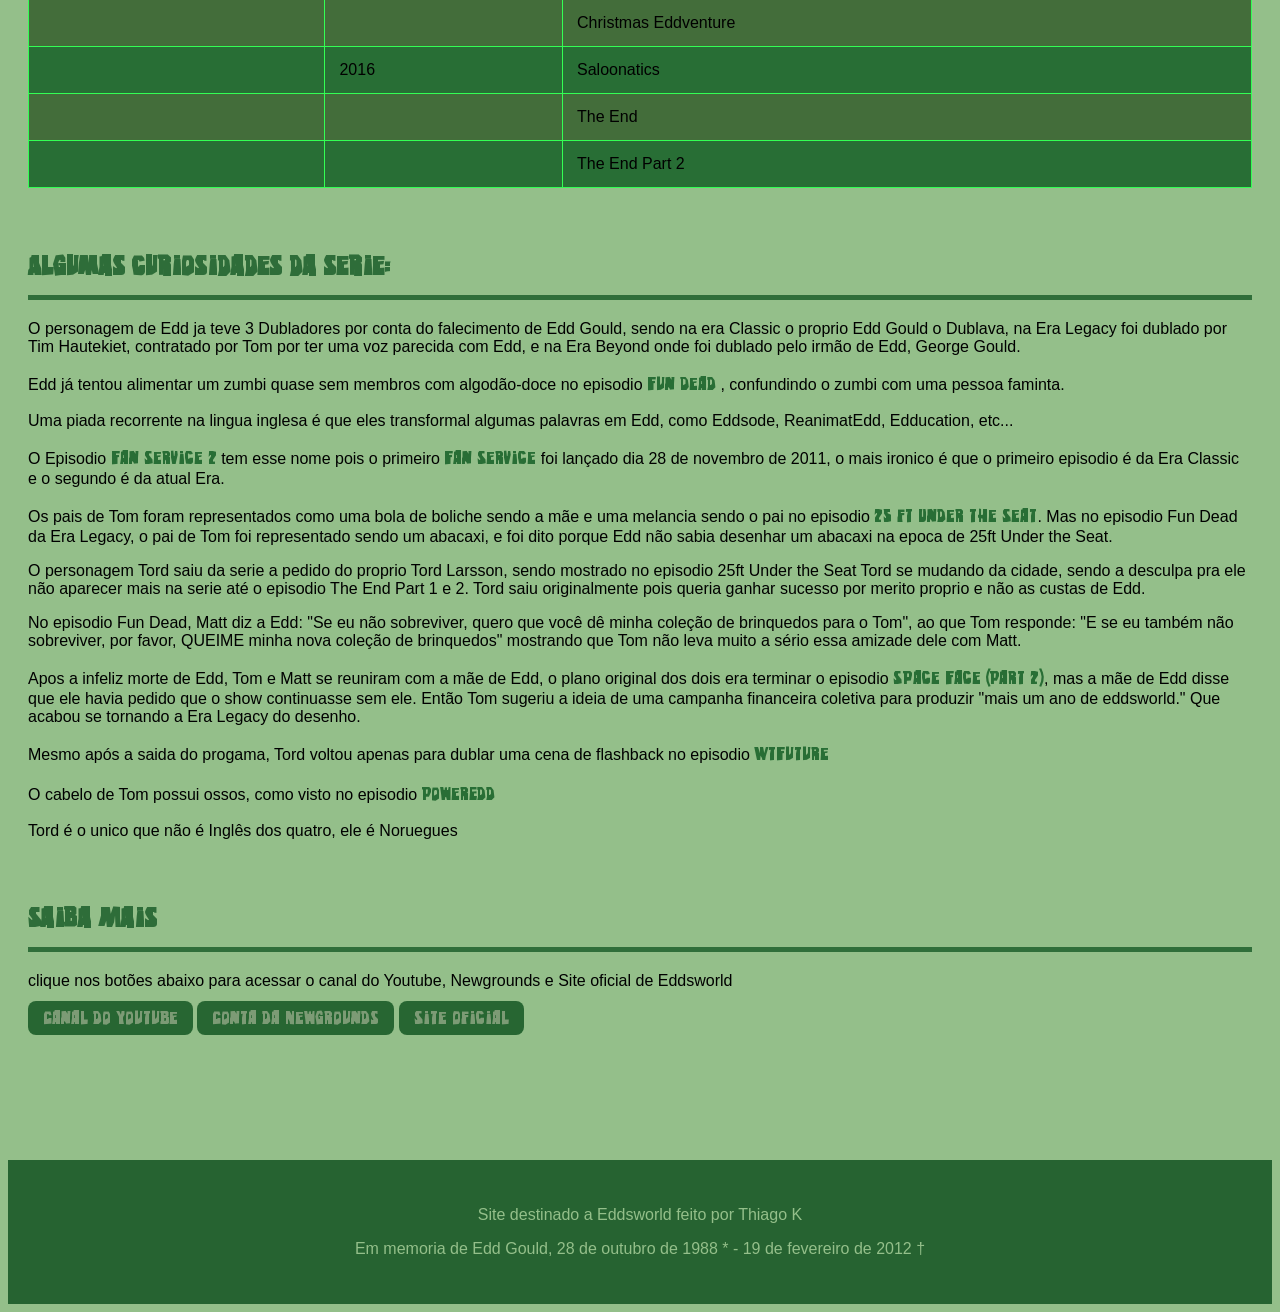
==== commit cc7e4582: "Tabela de comumento" ====
--- a/index.html
+++ b/index.html
@@ -87,7 +87,7 @@
 
                 <!--personagens-->
 
-                <article class="card">
+                <article class="cardTom">
 
                     <img src="images/Tom.webp" alt="Tom" width="214" height="420">
 
@@ -100,7 +100,7 @@
 
                 </article>
 
-                <article class="card">
+                <article class="cardMatt">
 
                     <img src="images/Matt.webp" alt="Matt" width="214" height="420">
 
@@ -114,7 +114,7 @@
 
                 </article>
 
-                <article class="card">
+                <article class="cardEdd">
 
                     <img src="images/Edd.webp" alt="Edd" width="180" height="420">
 
@@ -130,7 +130,7 @@
 
                 </article>
 
-                <article class="card">
+                <article class="cardTord">
 
                     <img src="images/Tord.webp" alt="Tord" width="184" height="445">
 
@@ -159,6 +159,169 @@
             <p>Era Beyond: A era atual de Eddsworld tendo episodios novos até hoje, sendo dirigida por Matt Hargreaves, ou Matt, com seu primeiro episodio sendo
                 <a href="https://www.youtube.com/watch?v=fAgis0uSCcc">Fan Service 2</a> 2020, e o ultimo até agora sendo <a href="https://www.youtube.com/watch?v=bYi1ehsExAQ">Tord's Next Adventure</a> lançado esse ano de 2026.
             </p>
+
+            <div class="tabela-container">
+
+                <table>
+
+                    <caption>As Eras</caption>
+
+                    <thead>
+
+                        <tr>
+
+                            <th scope="col">Eras</th>
+                            <th scope="col">Ano</th>
+                            <th scope="col">Episodios</th>
+
+                        </tr>
+
+                    </thead>
+
+                    <tbody>
+                        <tr>
+
+                            <td>Classic</td>
+                            <td>2006</td>
+                            <td>Zombeh Nation</td>
+                        </tr>
+                        <tr>
+                            <td></td>
+                            <td>2007</td>
+                            <td>Hello Hellhole</td>
+                        </tr>
+                        <tr>
+                            <td></td>
+                            <td></td>
+                            <td>This World of Edd</td>
+                        </tr>
+                        <tr>
+                            <td></td>
+                            <td></td>
+                            <td>Ruined</td>
+                        </tr>
+                        <tr>
+                            <td></td>
+                            <td></td>
+                            <td>Zanta Claws</td>
+                        </tr>
+                        <tr>
+                            <td></td>
+                            <td>2008</td>
+                            <td>Spares</td>
+                        </tr>
+                        <tr>
+                            <td></td>
+                            <td></td>
+                            <td>Moving Targets</td>
+                        </tr>
+                        <tr>
+                            <td></td>
+                            <td></td>
+                            <td>25ft Under the Seat</td>
+                        </tr>
+                        <tr>
+                            <td></td>
+                            <td></td>
+                            <td>Matt Sucks</td>
+                        </tr>
+                        <tr>
+                            <td></td>
+                            <td></td>
+                            <td>Zanta Claws 2</td>
+                        </tr>
+                        <tr>
+                            <td></td>
+                            <td>2009</td>
+                            <td>MovieMakers</td>
+                        </tr>
+                        <tr>
+                            <td></td>
+                            <td>2010</td>
+                            <td>WTFuture</td>
+                        </tr>
+                        <tr>
+                            <td></td>
+                            <td></td>
+                            <td>Hammer & Fail</td>
+                        </tr>
+                        <tr>
+                            <td></td>
+                            <td></td>
+                            <td>Zanta Claws 3</td>
+                        </tr>
+                        <tr>
+                            <td></td>
+                            <td>2011</td>
+                            <td>Hammer & Fail 2</td>
+                        </tr>
+                        <tr>
+                            <td></td>
+                            <td></td>
+                            <td>Fan Service</td>
+                        </tr>
+                        <tr>
+                            <td></td>
+                            <td>2012</td>
+                            <td>Space Face</td>
+                        </tr>
+                        <tr>
+                            <td>Legacy</td>
+                            <td>2012</td>
+                            <td>Dates Night</td>
+                        </tr>
+                        <tr>
+                            <td></td>
+                            <td></td>
+                            <td>Space Face 2</td>
+                        </tr>
+                        <tr>
+                            <td></td>
+                            <td>2014</td>
+                            <td>Fun Dead</td>
+                        </tr>
+                        <tr>
+                            <td></td>
+                            <td></td>
+                            <td>PowerEdd</td>
+                        </tr>
+                        <tr>
+                            <td></td>
+                            <td>2015</td>
+                            <td>Mirror Mirror</td>
+                        </tr>
+                        <tr>
+                            <td></td>
+                            <td></td>
+                            <td>Trick or Threat</td>
+                        </tr>
+                        <tr>
+                            <td></td>
+                            <td></td>
+                            <td>Christmas Eddventure</td>
+                        </tr>
+                        <tr>
+                            <td></td>
+                            <td>2016</td>
+                            <td>Saloonatics</td>
+                        </tr>
+                        <tr>
+                            <td></td>
+                            <td></td>
+                            <td>The End</td>
+                        </tr>
+                        <tr>
+                            <td></td>
+                            <td></td>
+                            <td>The End Part 2</td>
+                        </tr>
+                        
+                    </tbody>
+
+                </table>
+
+            </div>
+
         </section>
 
         <section id="Curiosidades">
--- a/style.css
+++ b/style.css
@@ -102,17 +102,68 @@
     flex-wrap: wrap;
 }
 
-.card {
-    background-color: #76a16c;
-    padding: 20px;
-    border-radius: 20px;
-    width: 250px;
-    text-align: center;
-}
-
-.card:hover {
-    background-color: #5b8f4e;
-    transform: scale(1.05);
+.cardEdd {
+    background-color: #76a16c;
+    padding: 20px;
+    border-radius: 20px;
+    width: 250px;
+    text-align: center;
+}
+
+.cardEdd:hover {
+    background-color: #5b8f4e;
+    transform: scale(1.05);
+    background-image: url(./images/EddFundo.png);
+    transform: image;
+    color: #acffba;
+}
+
+.cardTom {
+    background-color: #76a16c;
+    padding: 20px;
+    border-radius: 20px;
+    width: 250px;
+    text-align: center;
+}
+
+.cardTom:hover {
+    background-color: #5b8f4e;
+    transform: scale(1.05);
+    background-image: url(./images/TomBanner.png);
+    transform: image;
+    color: rgb(191, 192, 255);
+}
+
+.cardMatt {
+    background-color: #76a16c;
+    padding: 20px;
+    border-radius: 20px;
+    width: 250px;
+    text-align: center;
+}
+
+.cardMatt:hover {
+    background-color: #5b8f4e;
+    transform: scale(1.05);
+    background-image: url(./images/MattBanner.png);
+    transform: image;
+    color: #c5acd4;
+}
+
+.cardTord {
+    background-color: #76a16c;
+    padding: 20px;
+    border-radius: 20px;
+    width: 250px;
+    text-align: center;
+}
+
+.cardTord:hover {
+    background-color: #5b8f4e;
+    transform: scale(1.05);
+    background-image: url(./images/TordBanner.png);
+    transform: image;
+    color: #490303;
 }
 
 .botao {
@@ -140,3 +191,36 @@
     color: #286e35;
     text-decoration: none;
 }
+
+.tabela-container {
+    overflow-x: auto;
+
+}
+
+table {
+    border-collapse: collapse;
+    min-width: 650;
+    width: 100%;
+    background-color: #286e35;
+}
+
+caption{
+    color: #1b4711;
+    font-weight: bold;
+    margin-bottom:  16px;
+    text-align: center;
+}
+
+td {
+    border: 1px solid #33ff54;
+    padding: 14px;
+    text-align: left;
+}
+
+th {
+    background-color: #579e47;
+}
+
+tbody tr:nth-child(even) {
+    background-color: #436d3a;
+}
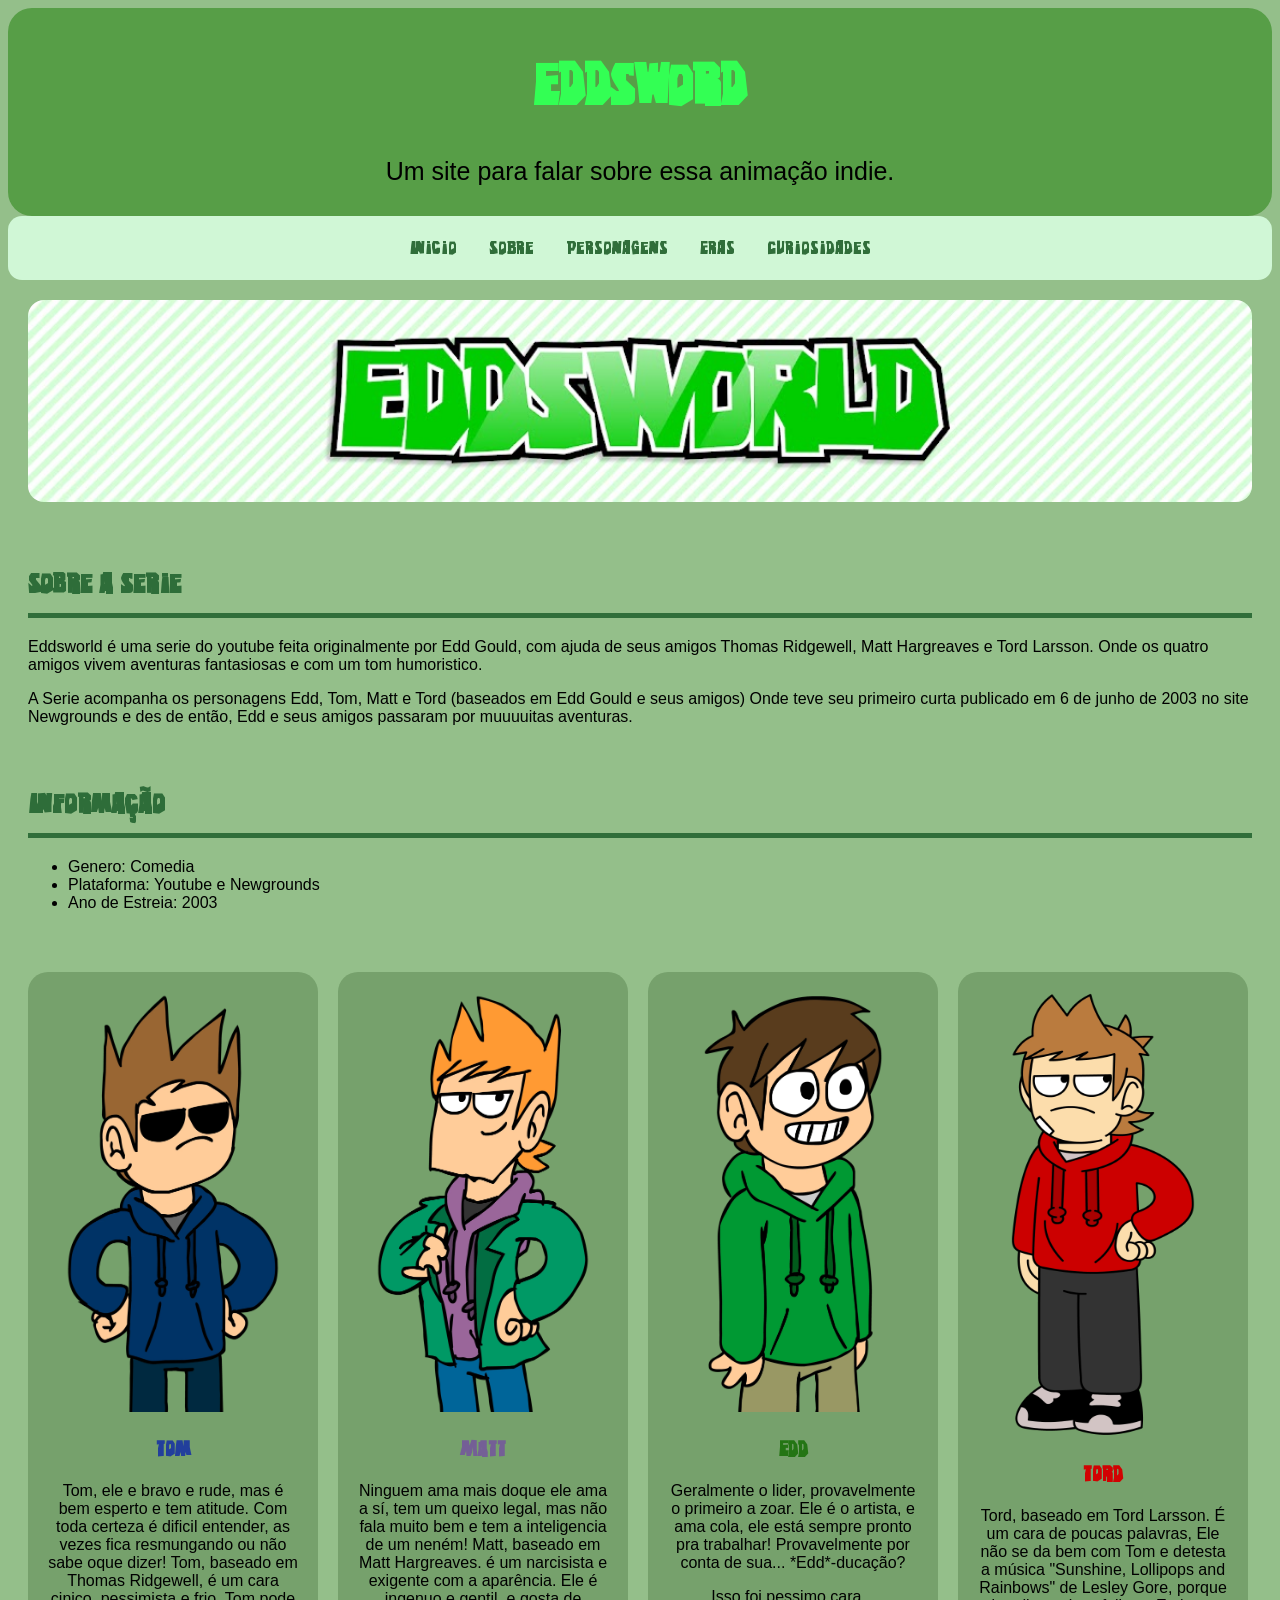
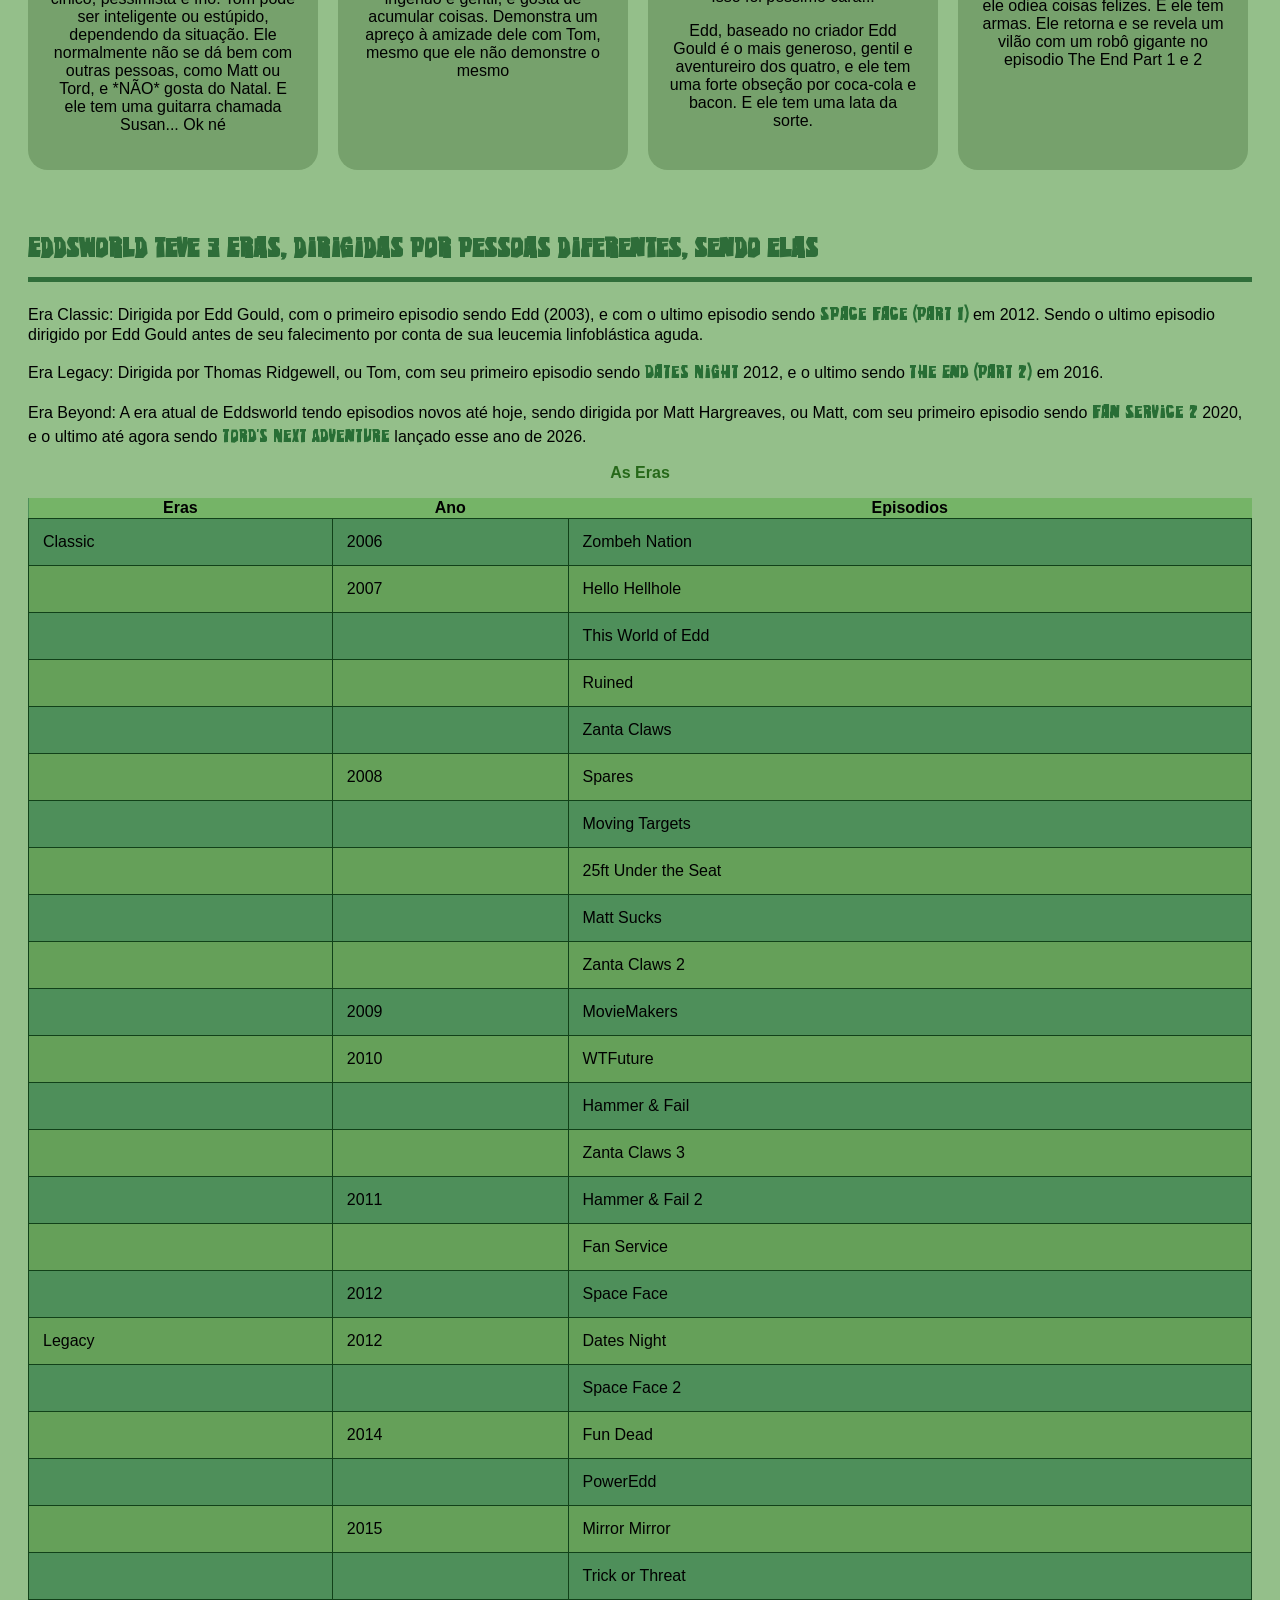
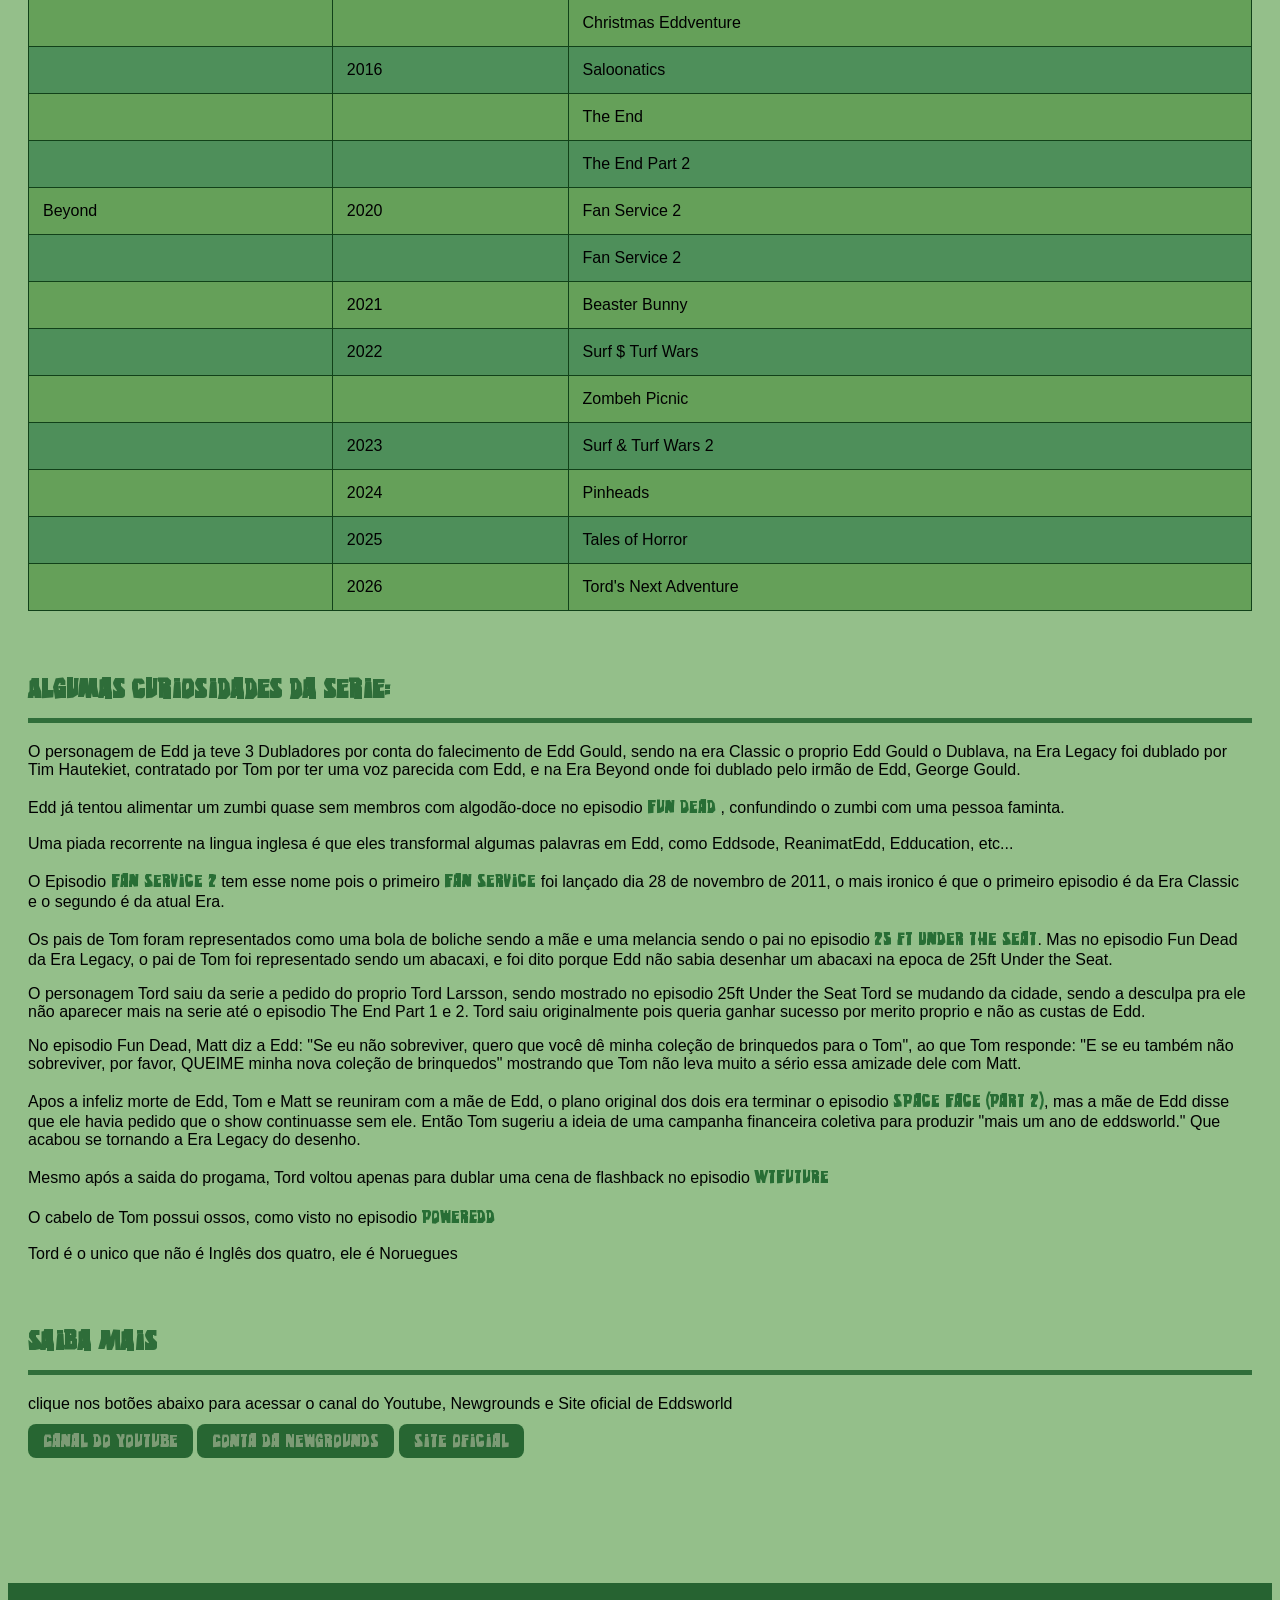
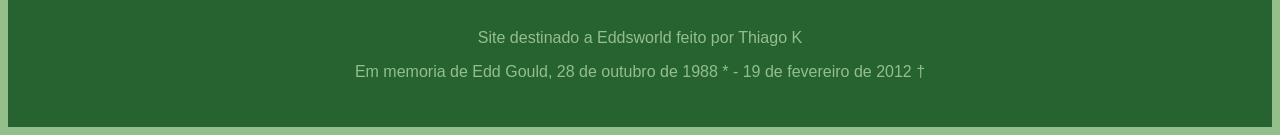
==== commit c13bf194: "Mudança na paleta da tabela" ====
--- a/index.html
+++ b/index.html
@@ -315,6 +315,51 @@
                             <td></td>
                             <td>The End Part 2</td>
                         </tr>
+                        <tr>
+                            <td>Beyond</td>
+                            <td>2020</td>
+                            <td>Fan Service 2</td>
+                        </tr>
+                        <tr>
+                            <td></td>
+                            <td></td>
+                            <td>Fan Service 2</td>
+                        </tr>
+                        <tr>
+                            <td></td>
+                            <td>2021</td>
+                            <td>Beaster Bunny</td>
+                        </tr>
+                        <tr>
+                            <td></td>
+                            <td>2022</td>
+                            <td>Surf $ Turf Wars</td>
+                        </tr>
+                        <tr>
+                            <td></td>
+                            <td></td>
+                            <td>Zombeh Picnic</td>
+                        </tr>
+                        <tr>
+                            <td></td>
+                            <td>2023</td>
+                            <td>Surf & Turf Wars 2</td>
+                        </tr>
+                        <tr>
+                            <td></td>
+                            <td>2024</td>
+                            <td>Pinheads</td>
+                        </tr>
+                        <tr>
+                            <td></td>
+                            <td>2025</td>
+                            <td>Tales of Horror</td>
+                        </tr>
+                        <tr>
+                            <td></td>
+                            <td>2026</td>
+                            <td>Tord's Next Adventure</td>
+                        </tr>
                         
                     </tbody>
 
--- a/style.css
+++ b/style.css
@@ -201,26 +201,26 @@
     border-collapse: collapse;
     min-width: 650;
     width: 100%;
-    background-color: #286e35;
+    background-color: #4e8f5a;
 }
 
 caption{
-    color: #1b4711;
+    color: #266819;
     font-weight: bold;
     margin-bottom:  16px;
     text-align: center;
 }
 
 td {
-    border: 1px solid #33ff54;
+    border: 1px solid #114119;
     padding: 14px;
     text-align: left;
 }
 
 th {
-    background-color: #579e47;
+    background-color: #75b467;
 }
 
 tbody tr:nth-child(even) {
-    background-color: #436d3a;
-}
+    background-color: #65a059;
+}
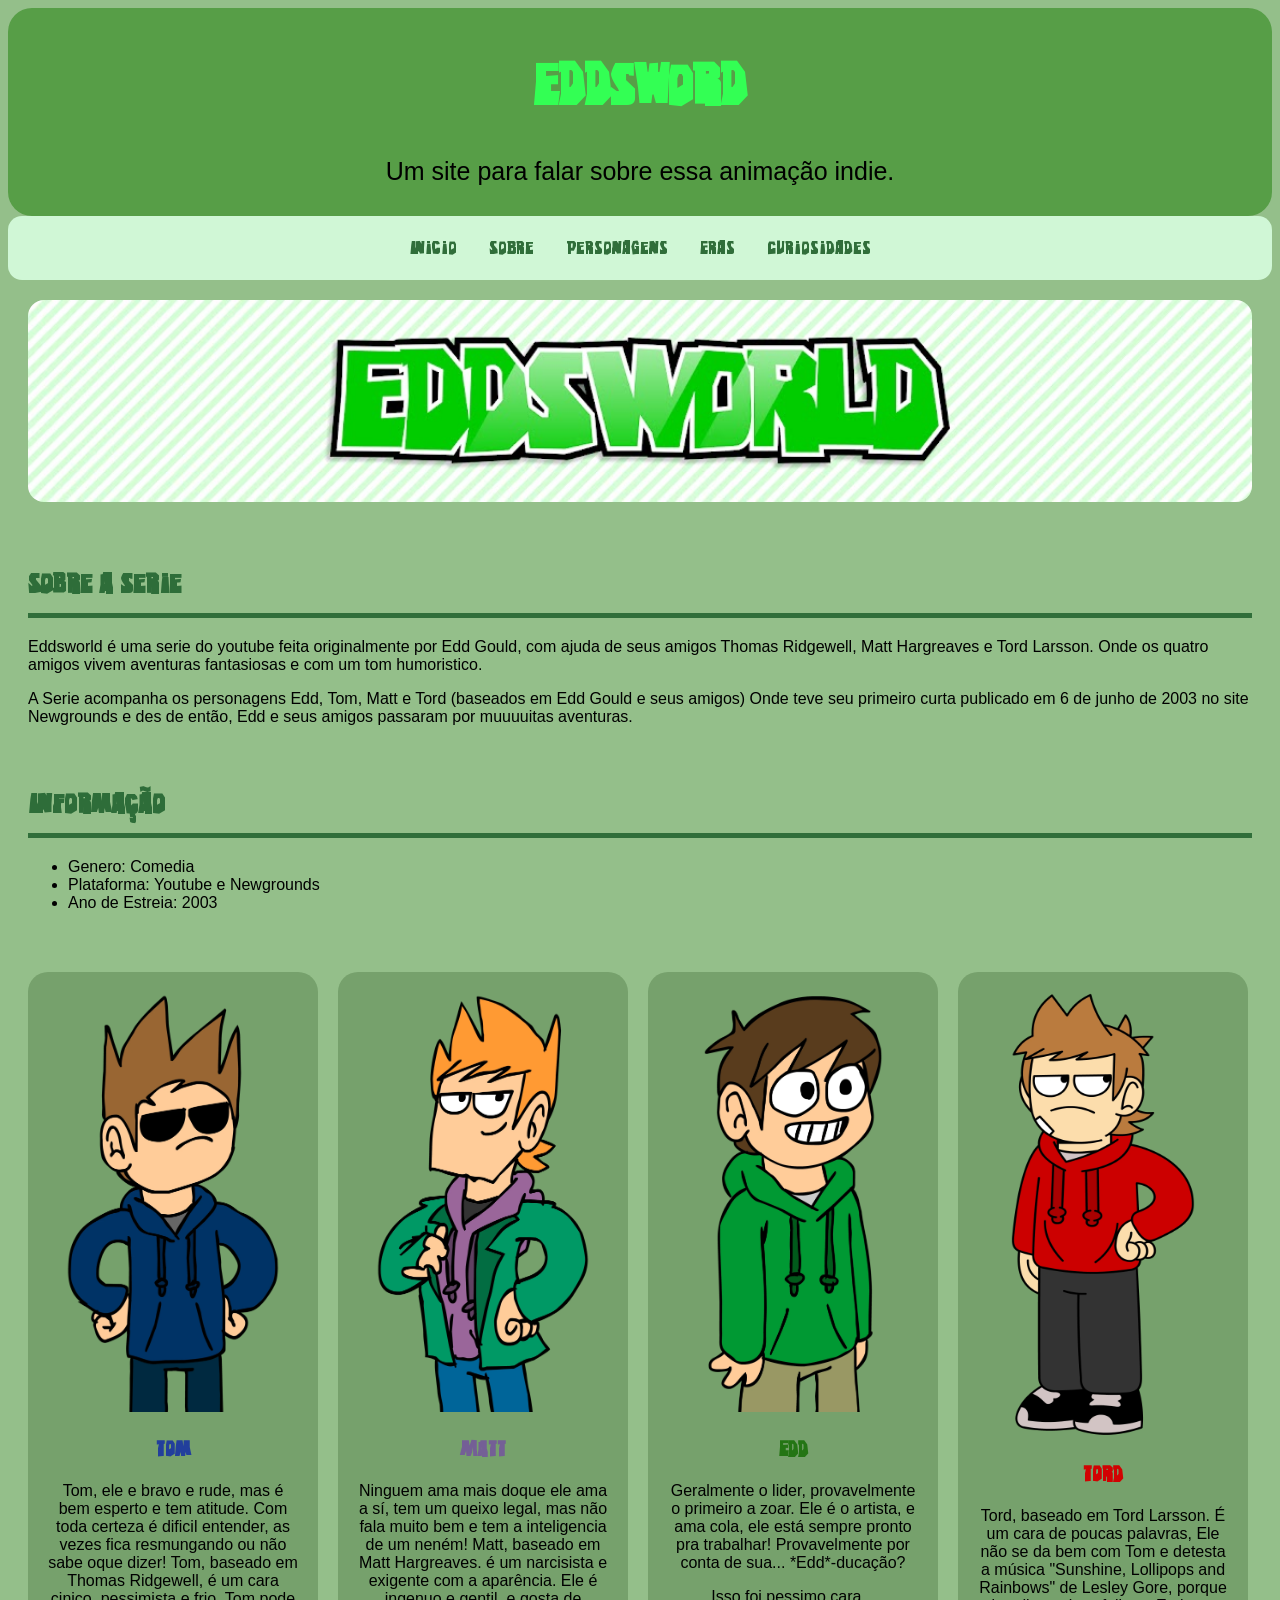
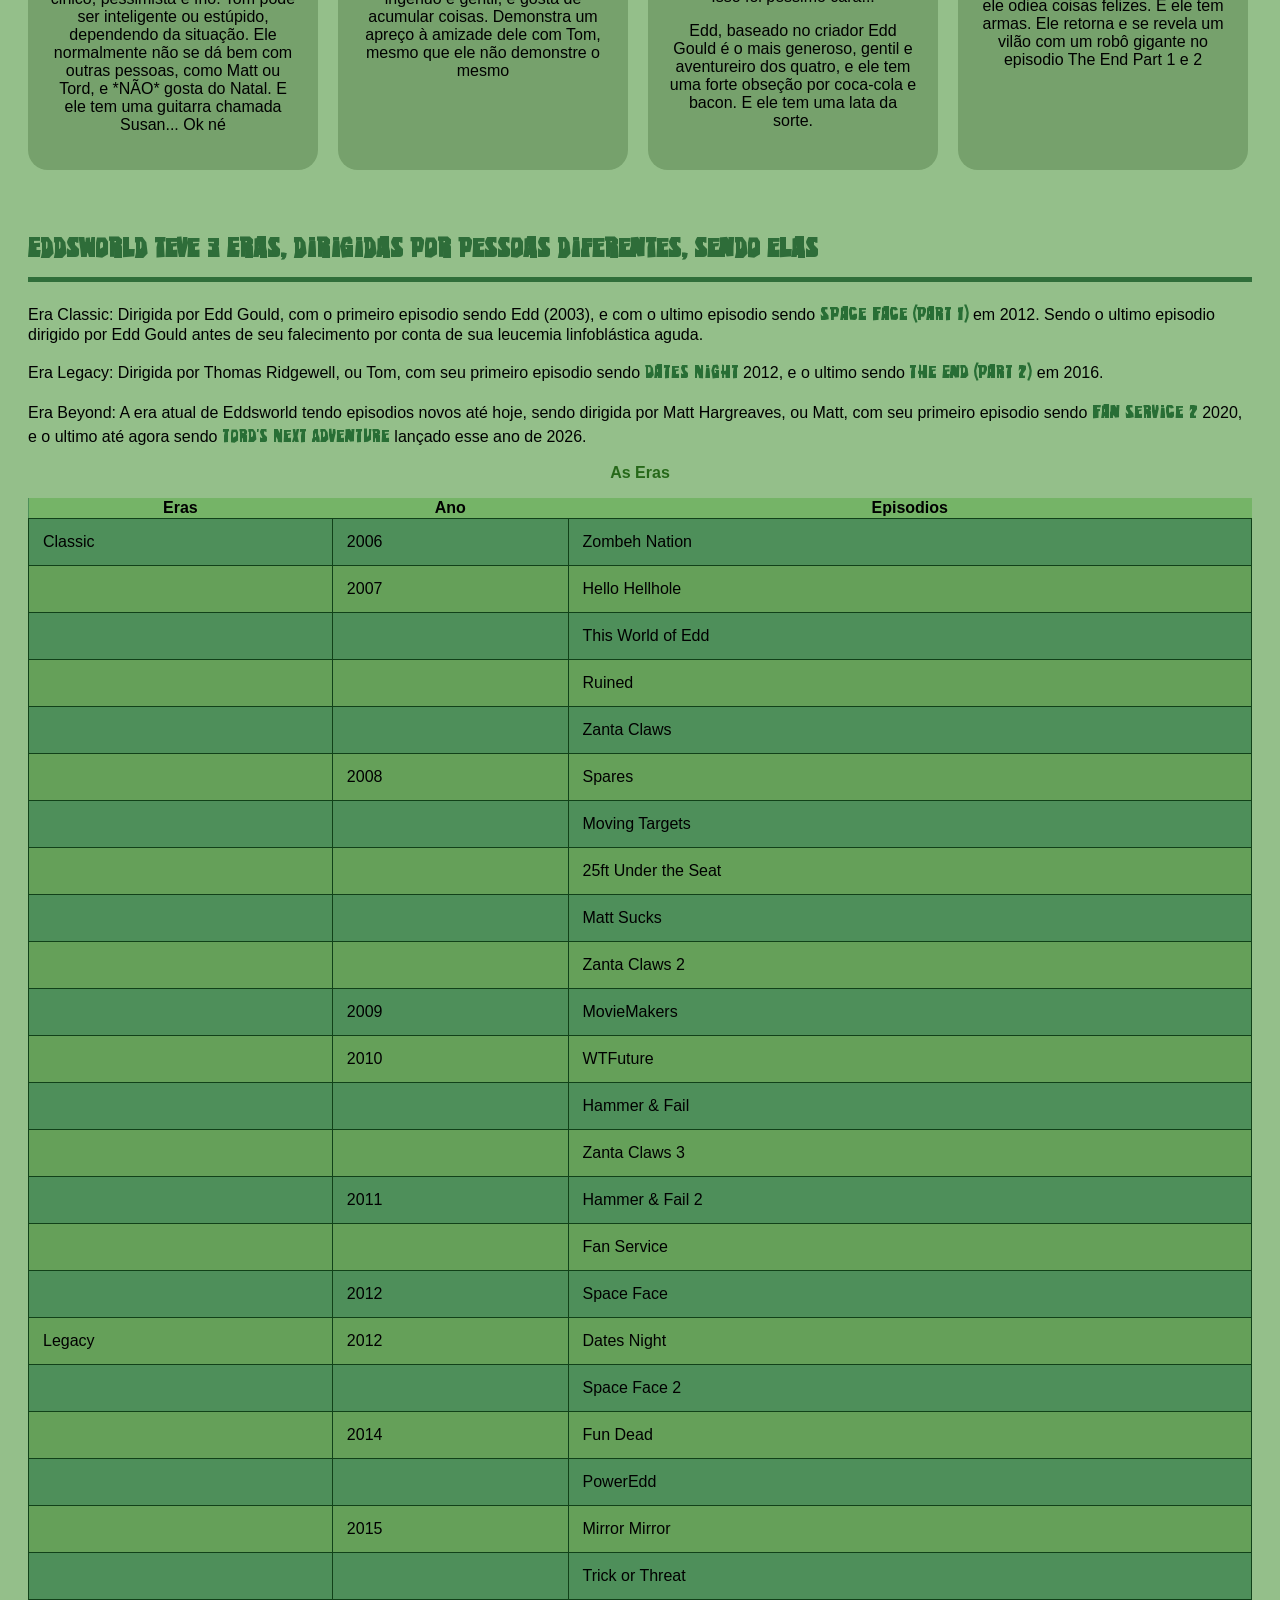
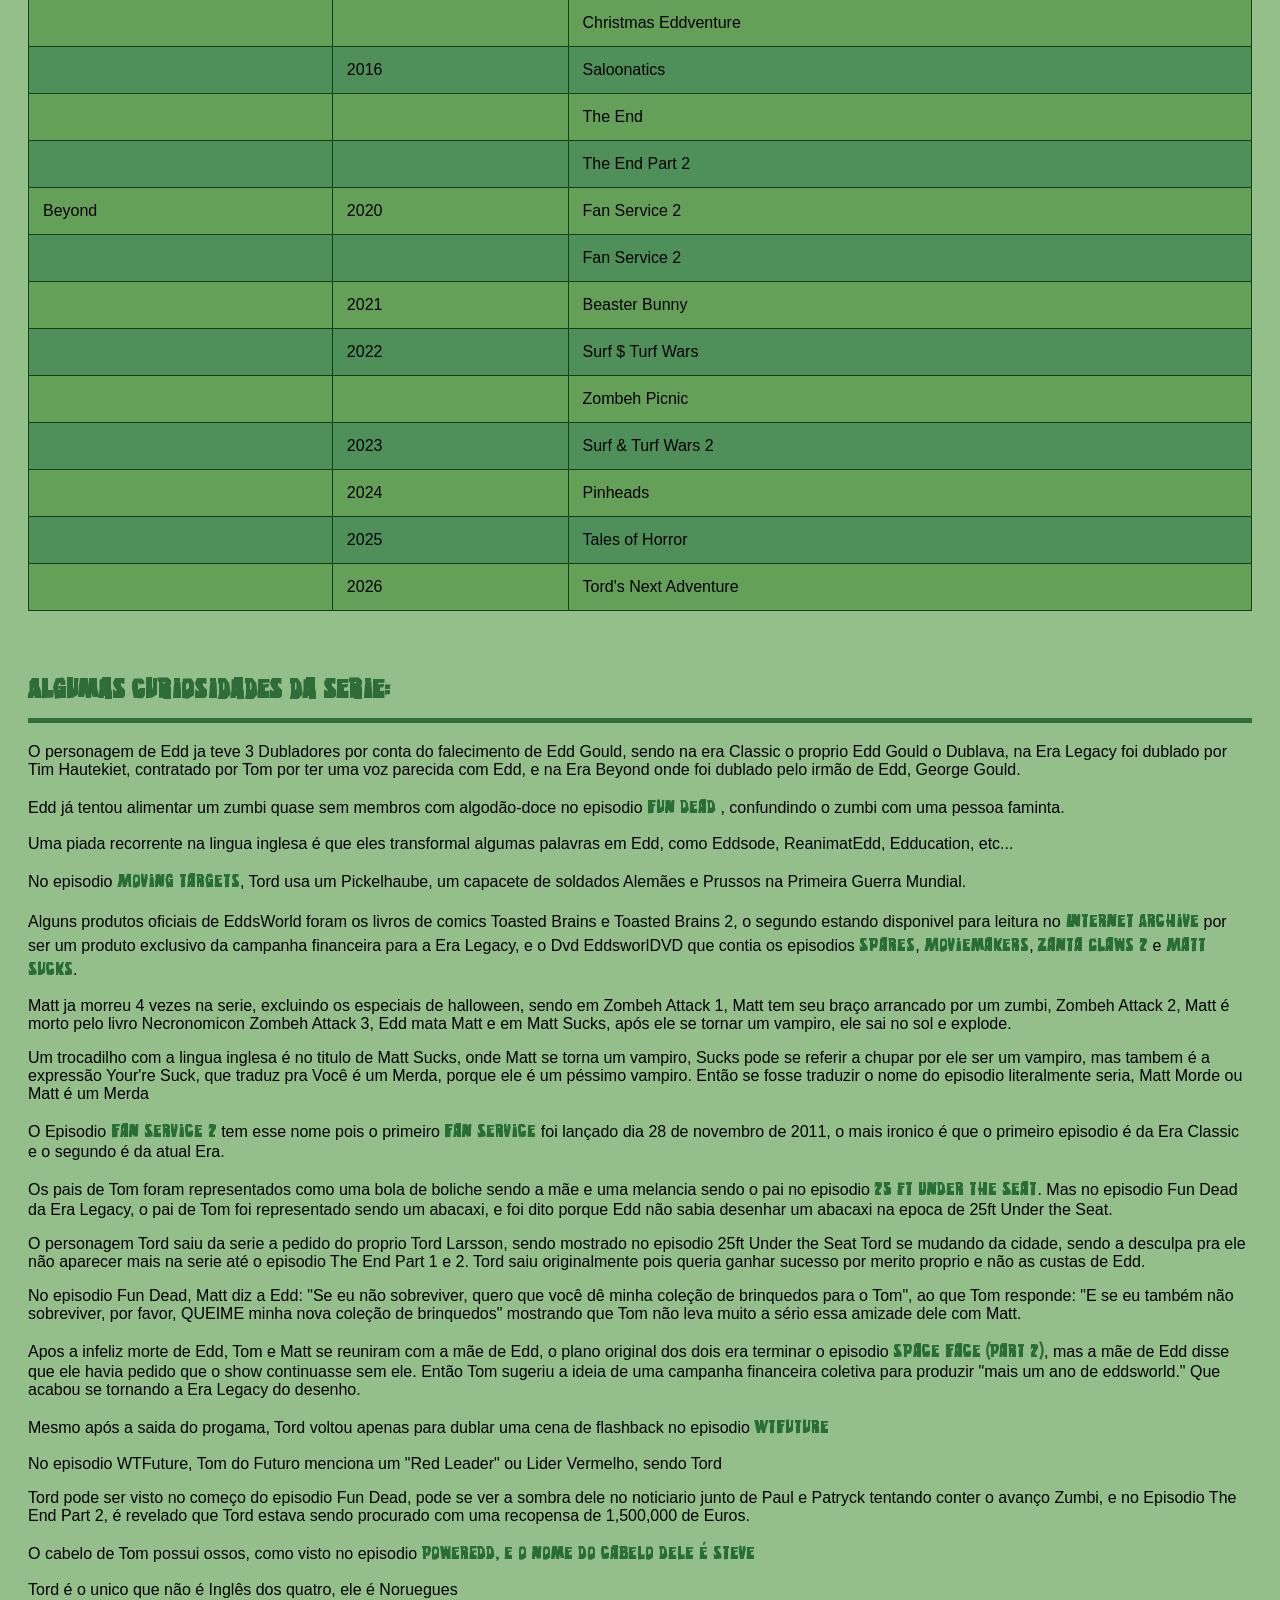
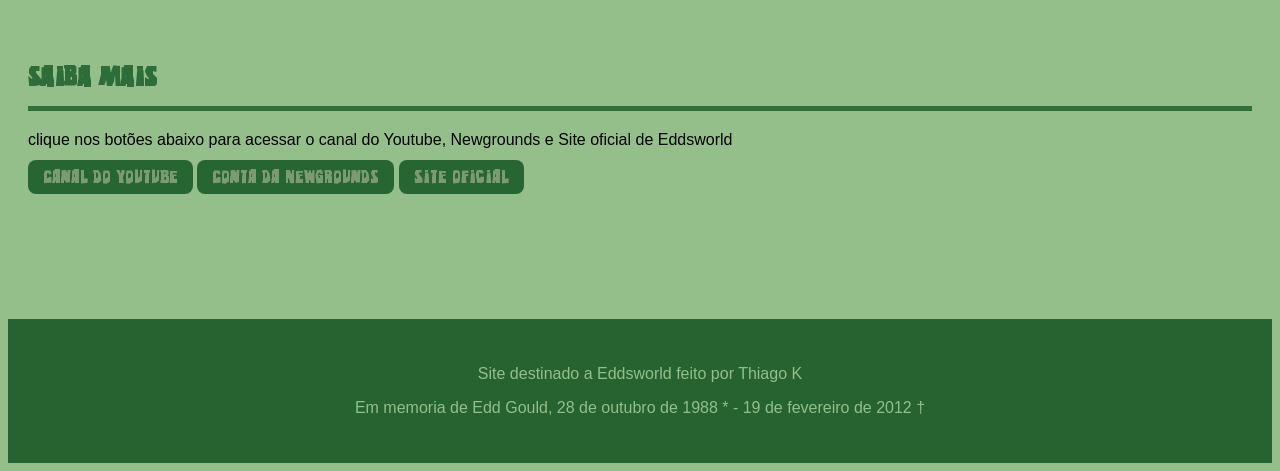
==== commit e87f92cb: "adição de curiosidades" ====
--- a/index.html
+++ b/index.html
@@ -383,6 +383,23 @@
                 <p>Uma piada recorrente na lingua inglesa é que eles transformal algumas palavras em Edd, como Eddsode, ReanimatEdd, Edducation, etc...
                 </p>
 
+                <p>No episodio <a href="https://www.youtube.com/watch?v=0Mqqsn7_nJ8">Moving Targets</a>, Tord usa um Pickelhaube, um capacete de soldados Alemães e Prussos na Primeira Guerra Mundial.</p>
+
+                <p>Alguns produtos oficiais de EddsWorld foram os livros de comics Toasted Brains e Toasted Brains 2, o segundo
+                    estando disponivel para leitura no <a href="https://archive.org/details/toaster-brains-2/mode/2up">Internet Archive</a> por ser
+                    um produto exclusivo da campanha financeira para a Era Legacy, e o Dvd EddsworlDVD que contia os episodios
+                    <a href="https://www.youtube.com/watch?v=Ie91HF0L9dA">Spares</a>, <a href="https://www.youtube.com/watch?v=rqEIxlv0UTE">Moviemakers</a>, <a href="https://www.youtube.com/watch?v=lXWI_2XK5IA">Zanta Claws 2</a> e <a href="https://www.youtube.com/watch?v=ch1lO9aFRvU">Matt Sucks</a>.
+                </p>
+
+                <p>Matt ja morreu 4 vezes na serie, excluindo os especiais de halloween, sendo em Zombeh Attack 1, Matt tem seu braço arrancado por um zumbi, Zombeh Attack 2, Matt é morto pelo livro Necronomicon
+                    Zombeh Attack 3, Edd mata Matt e em Matt Sucks, após ele se tornar um vampiro, ele sai no sol e explode.
+                </p>
+
+                <p>Um trocadilho com a lingua inglesa é no titulo de Matt Sucks, onde Matt se torna um vampiro, Sucks pode se referir a chupar por ele
+                    ser um vampiro, mas tambem é a expressão Your're Suck, que traduz pra Você é um Merda, porque ele é um péssimo vampiro. Então se fosse
+                    traduzir o nome do episodio literalmente seria, Matt Morde ou Matt é um Merda
+                </p>
+
                 <p>O Episodio <a href="https://www.youtube.com/watch?v=fAgis0uSCcc">Fan Service 2</a> tem esse nome
                 pois o primeiro <a href="https://www.youtube.com/watch?v=gmq3zwr-1FQ">Fan Service</a> foi lançado
             dia 28 de novembro de 2011, o mais ironico é que o primeiro episodio é da Era Classic e o segundo é da atual Era.</p>
@@ -408,7 +425,13 @@
 
                     <p>Mesmo após a saida do progama, Tord voltou apenas para dublar uma cena de flashback no episodio <a href="https://www.youtube.com/watch?v=xwLNu5MHXFs">WTFuture</a></p>
 
-                    <p>O cabelo de Tom possui ossos, como visto no episodio <a href="https://www.youtube.com/watch?v=Uy4ksRIwOzQ">PowerEdd</a></p>
+                    <p>No episodio WTFuture, Tom do Futuro menciona um "Red Leader" ou Lider Vermelho, sendo Tord</p>
+
+                    <p>Tord pode ser visto no começo do episodio Fun Dead, pode se ver a sombra dele no noticiario junto de Paul e Patryck tentando
+                        conter o avanço Zumbi, e no Episodio The End Part 2, é revelado que Tord estava sendo procurado com uma recopensa de 1,500,000 de Euros.
+                    </p>
+
+                    <p>O cabelo de Tom possui ossos, como visto no episodio <a href="https://www.youtube.com/watch?v=Uy4ksRIwOzQ">PowerEdd, e o nome do cabelo dele é Steve</a></p>
 
                     <p>Tord é o unico que não é Inglês dos quatro, ele é Noruegues</p>
         </section>
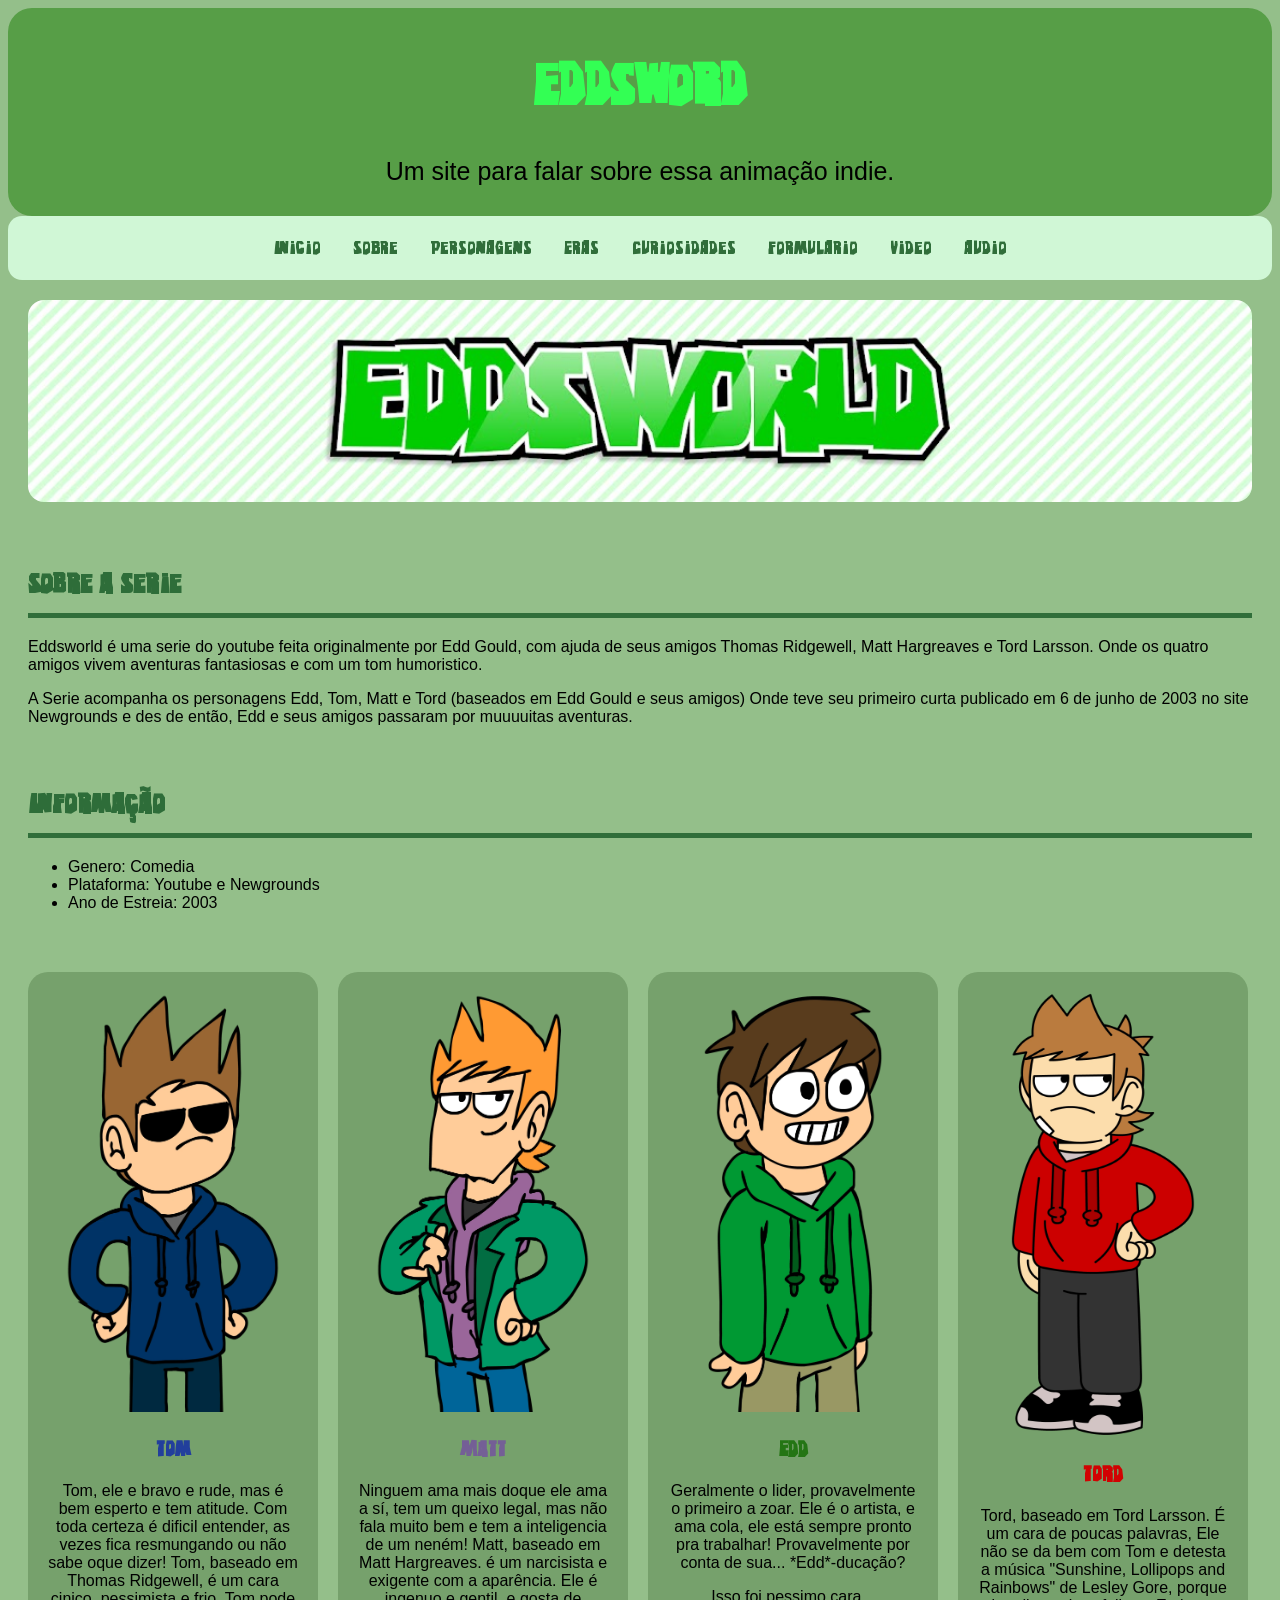
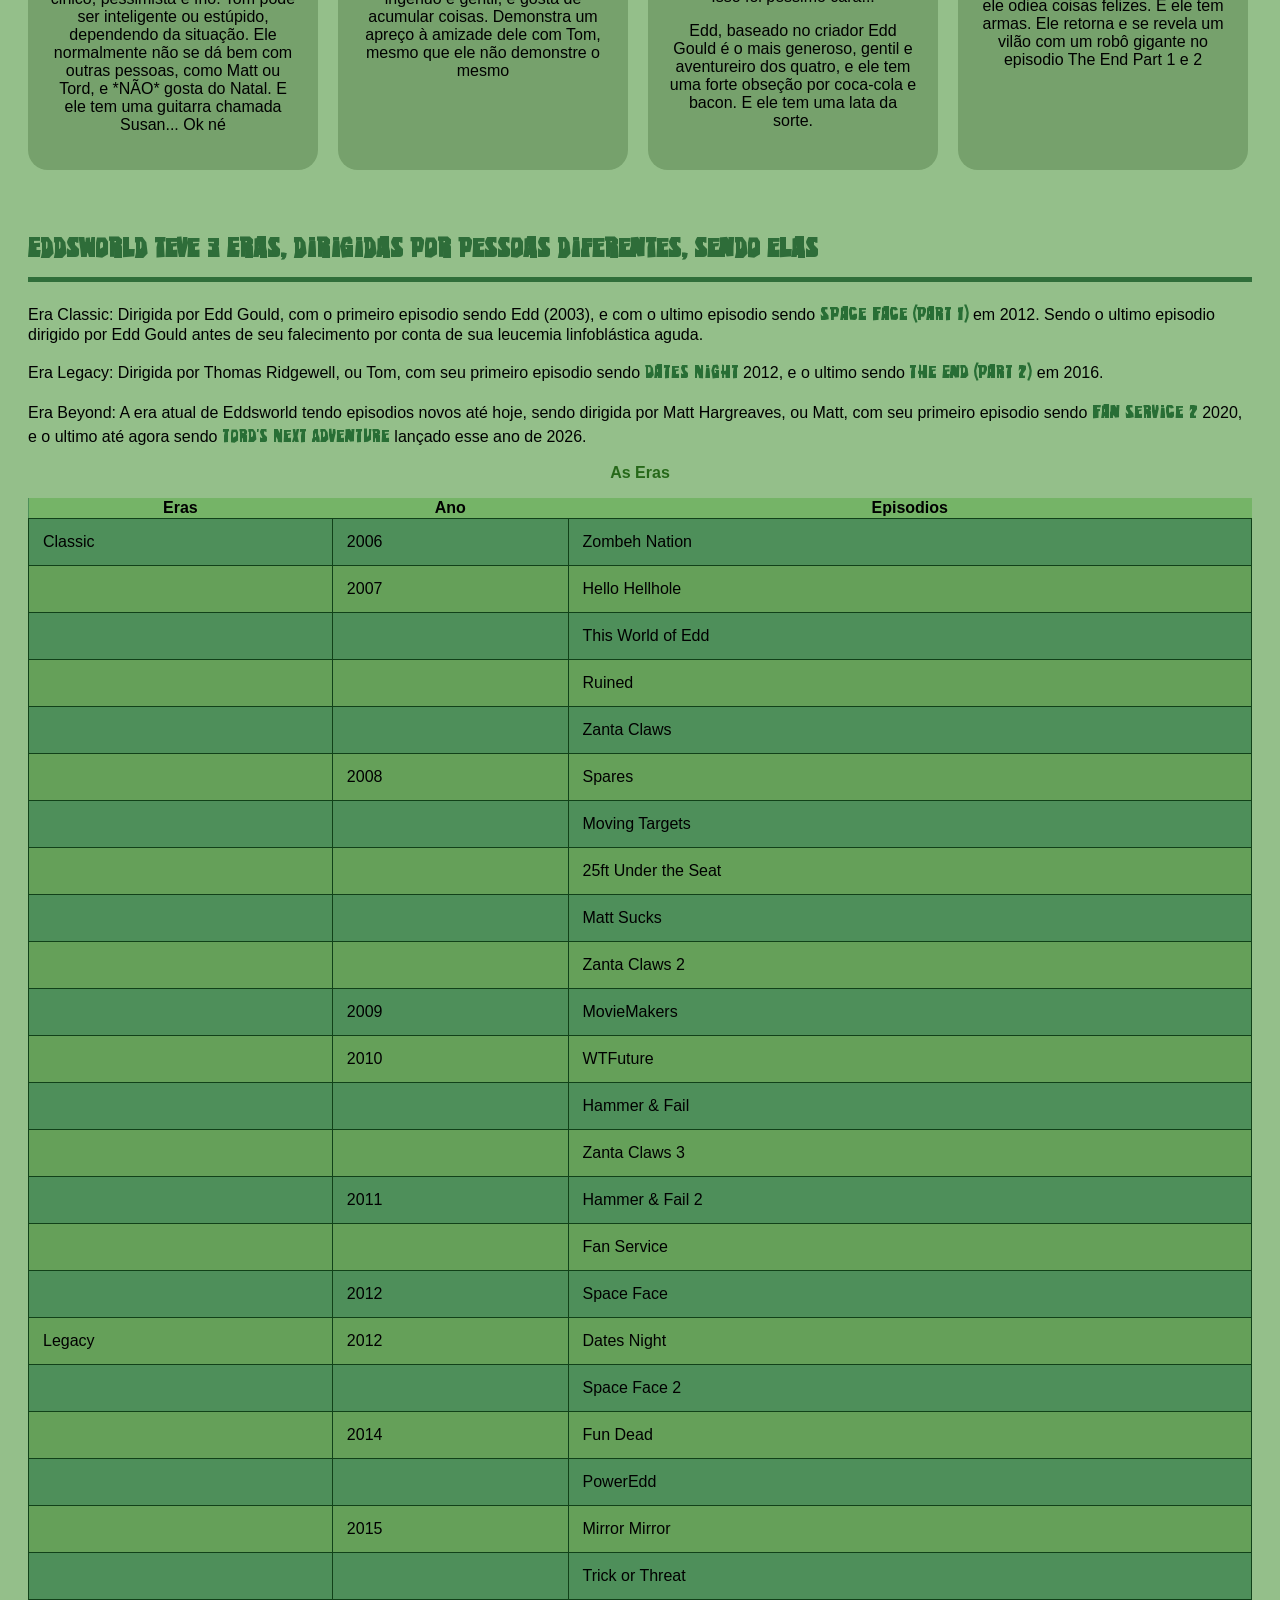
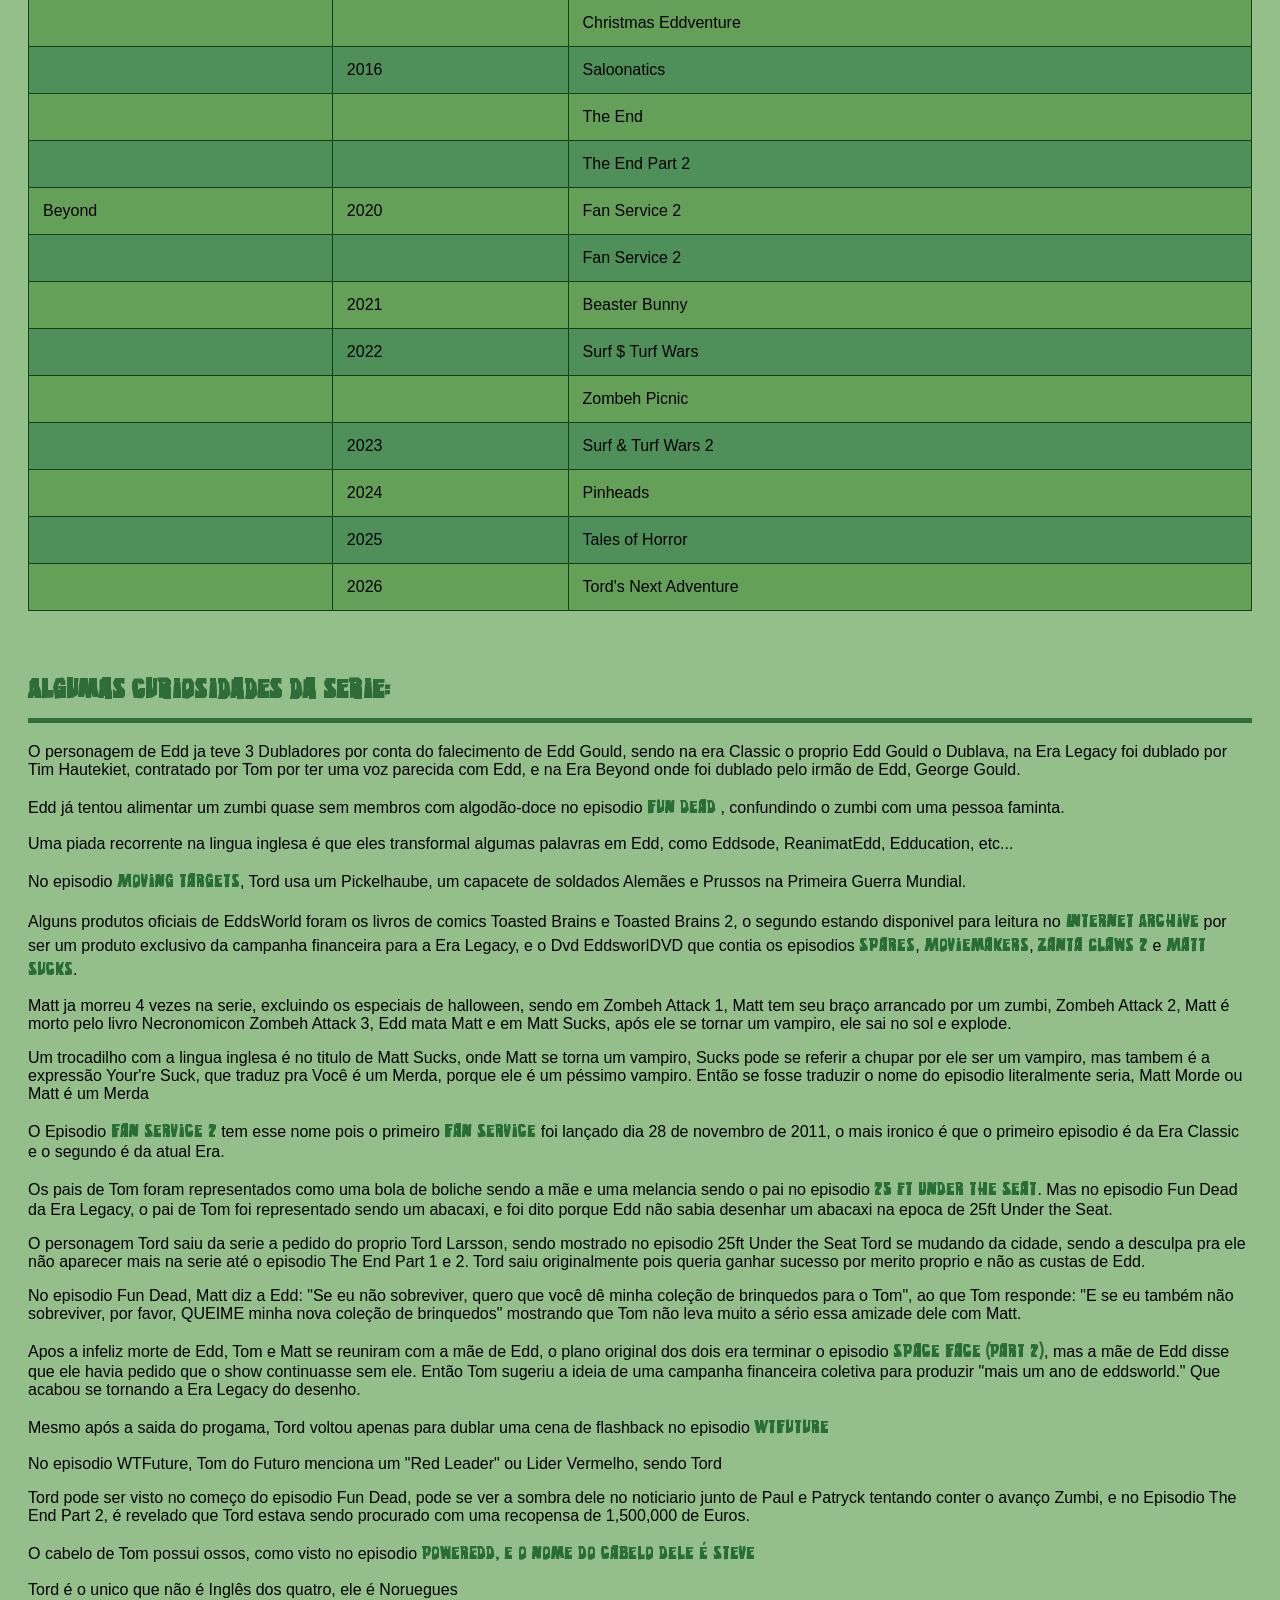
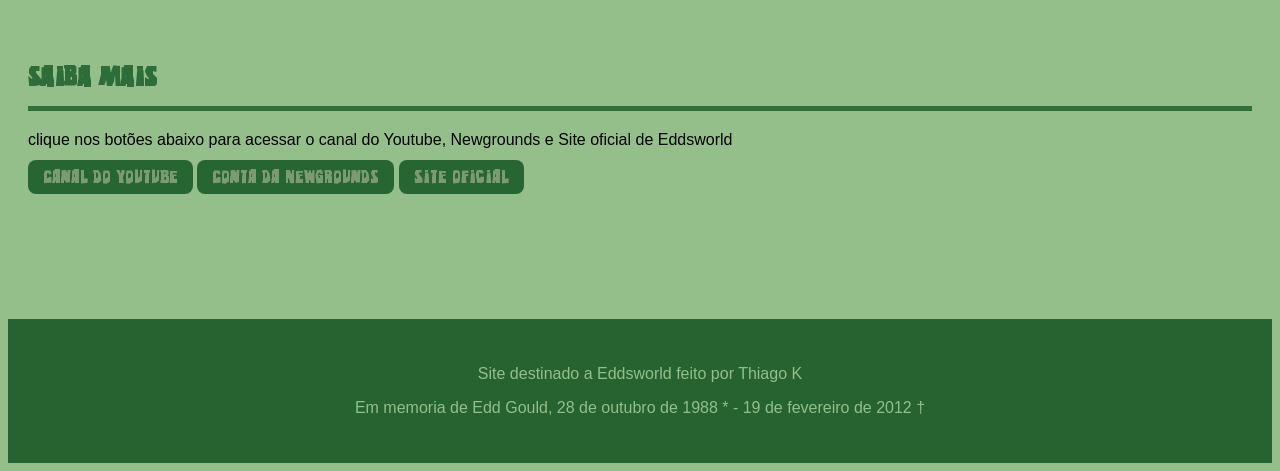
==== commit d90076ad: "adição de formulario" ====
--- a/index.html
+++ b/index.html
@@ -3,7 +3,7 @@
 <head>
     <meta charset="UTF-8">
     <meta name="viewport" content="width=device-width, initial-scale=1.0">
-    <title>Document</title>
+    <title>Eddsworld</title>
     <link rel="stylesheet" href="style.css">
     <link rel="preconnect" href="./font/">
 
@@ -30,6 +30,12 @@
         <a href="#Eras">Eras</a>
 
         <a href="#Curiosidades">Curiosidades</a>
+
+        <a href="formulario.html">formulario</a>
+
+        <a href="video.html">video</a>
+
+        <a href="audio.html">audio</a>
     
     </nav>
 
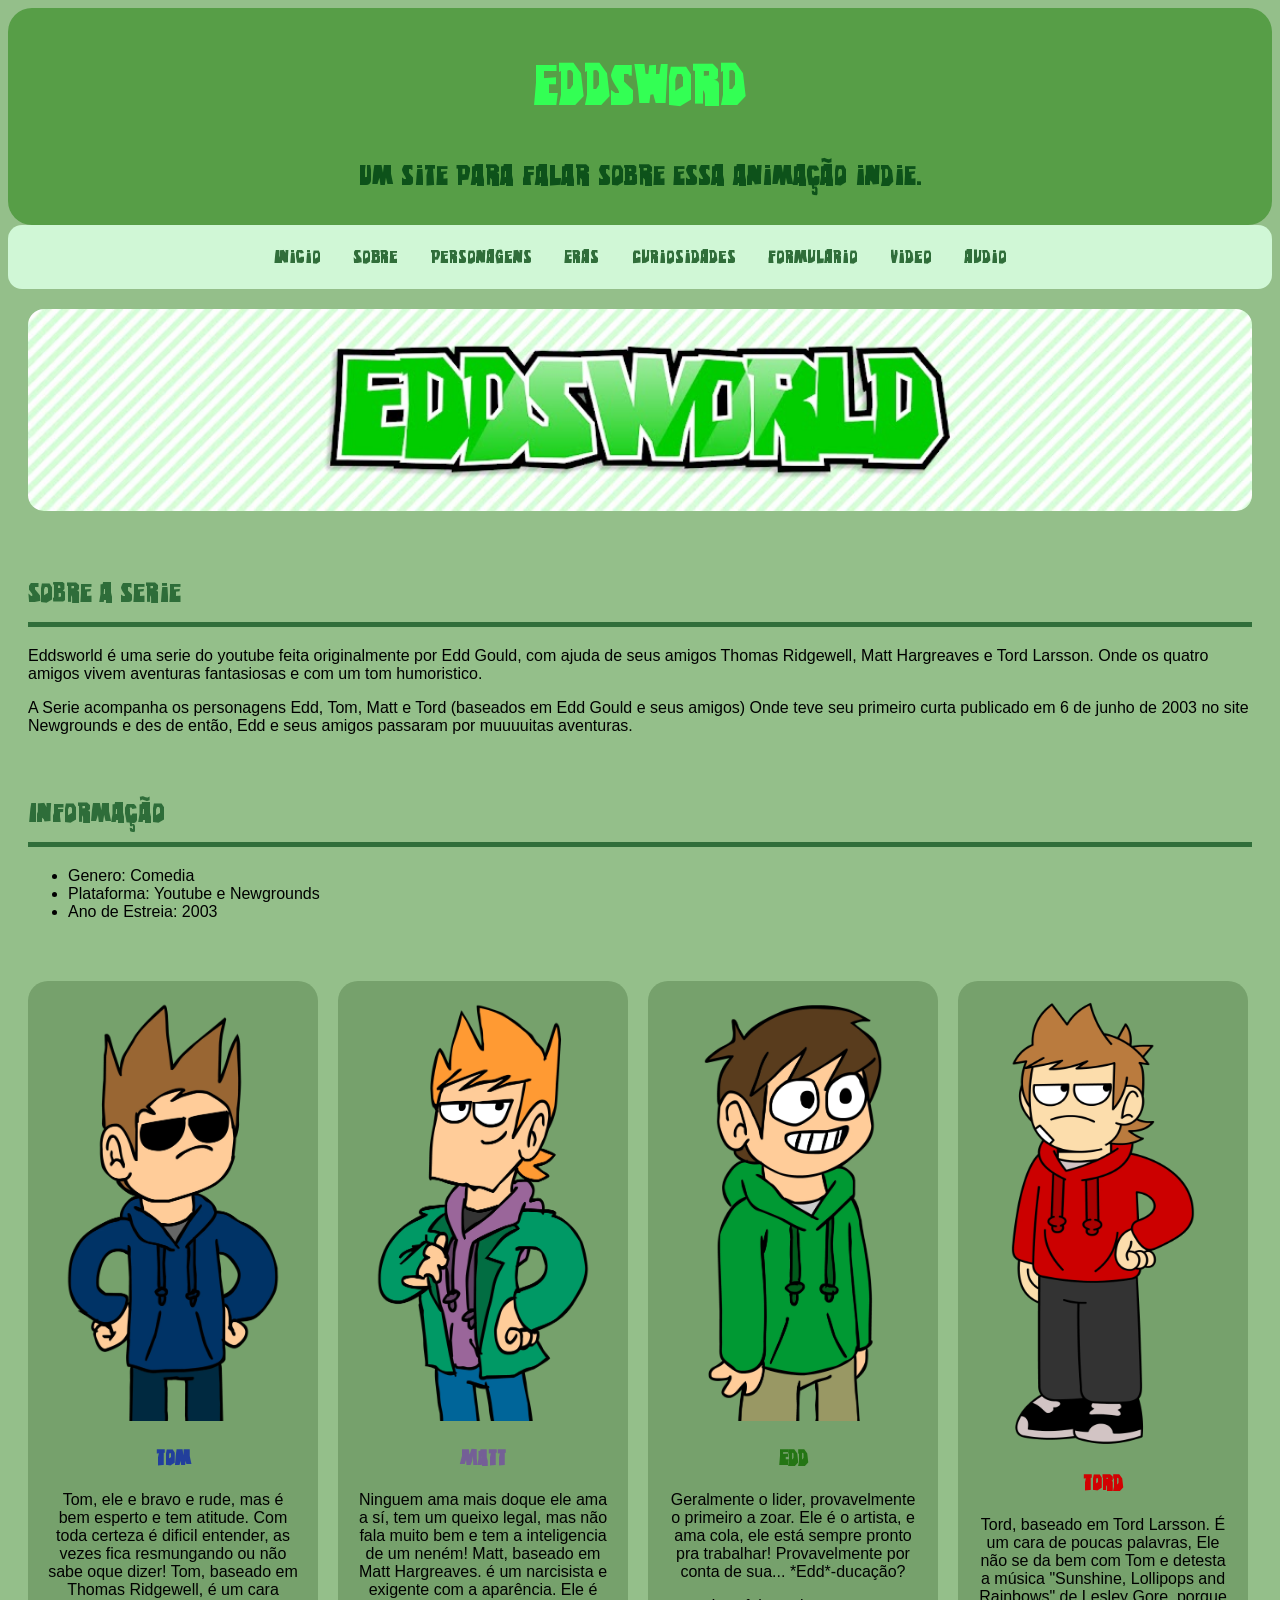
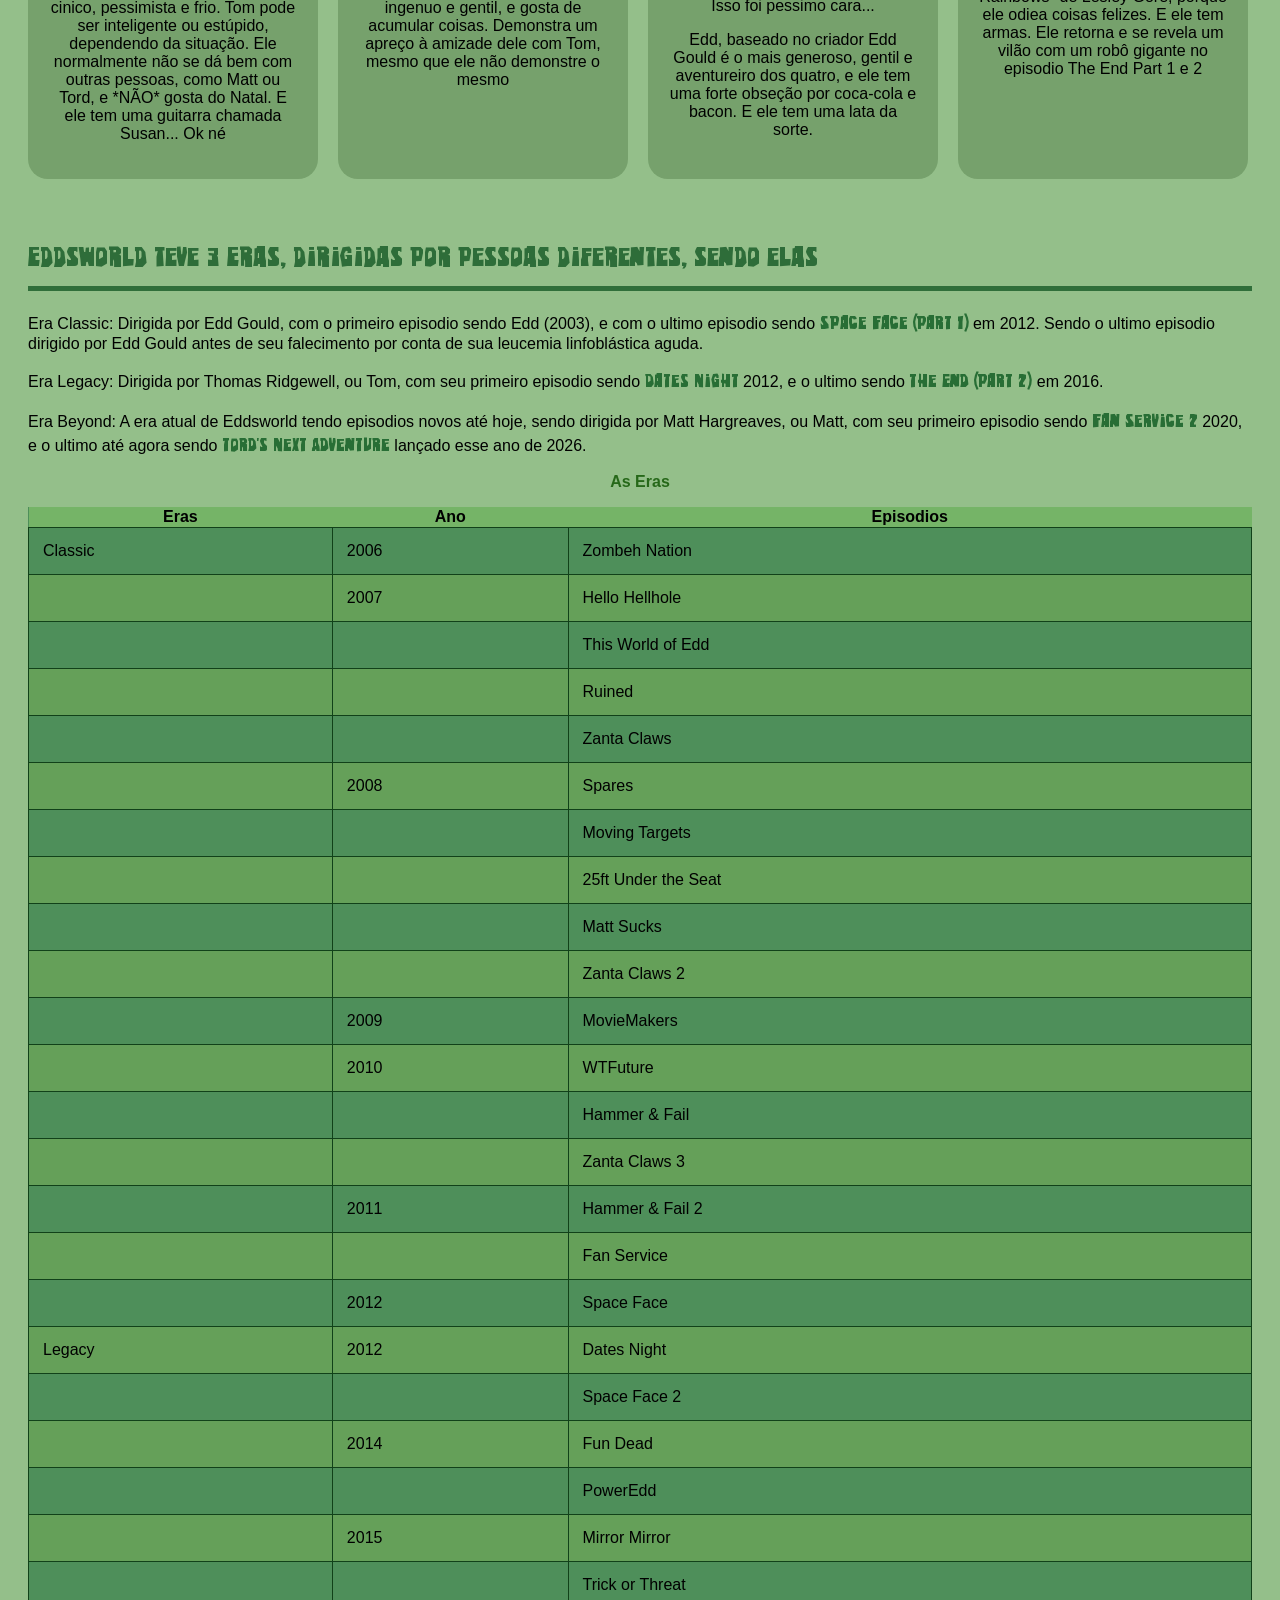
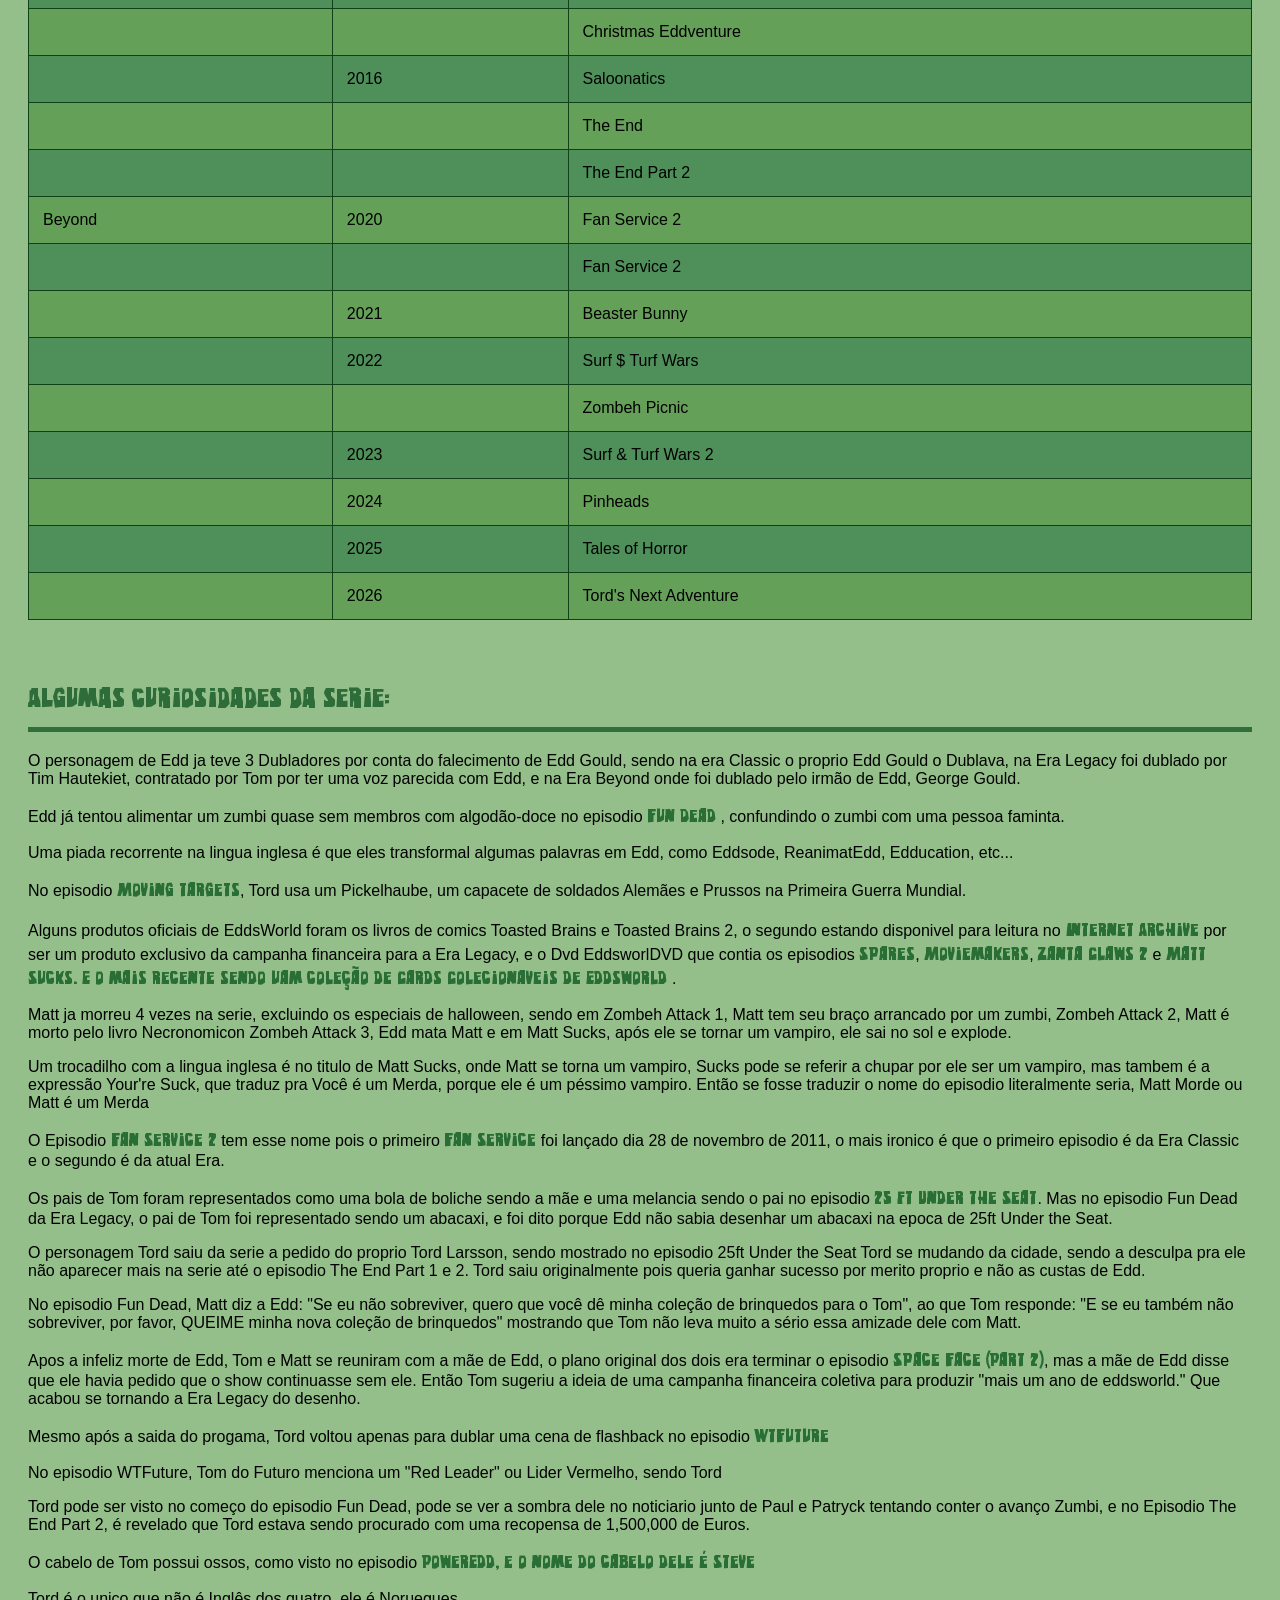
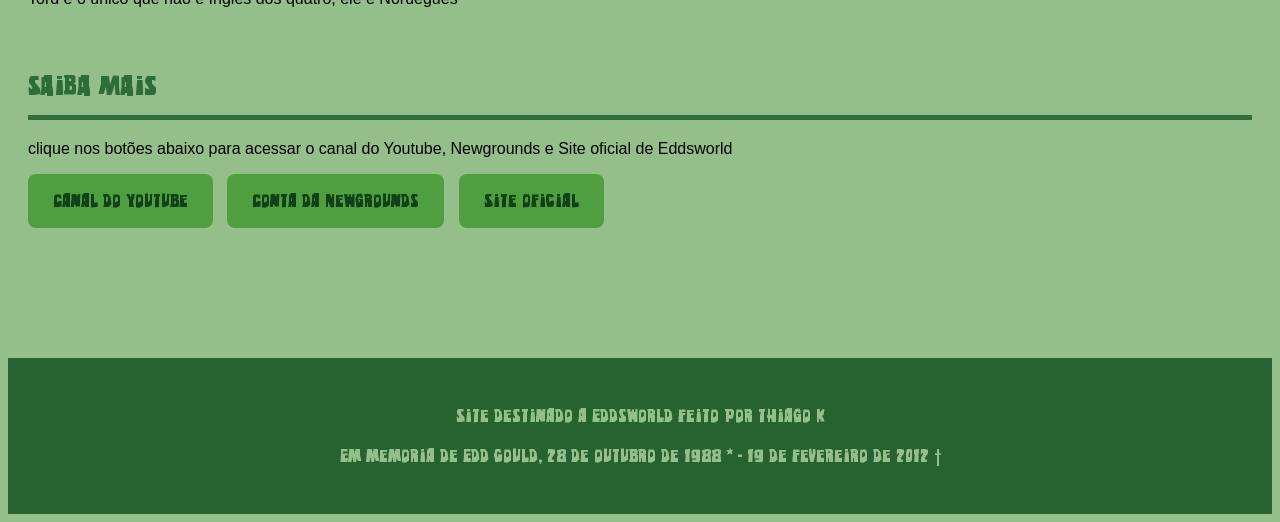
==== commit e7d562ee: "Adição de video" ====
--- a/index.html
+++ b/index.html
@@ -394,7 +394,9 @@
                 <p>Alguns produtos oficiais de EddsWorld foram os livros de comics Toasted Brains e Toasted Brains 2, o segundo
                     estando disponivel para leitura no <a href="https://archive.org/details/toaster-brains-2/mode/2up">Internet Archive</a> por ser
                     um produto exclusivo da campanha financeira para a Era Legacy, e o Dvd EddsworlDVD que contia os episodios
-                    <a href="https://www.youtube.com/watch?v=Ie91HF0L9dA">Spares</a>, <a href="https://www.youtube.com/watch?v=rqEIxlv0UTE">Moviemakers</a>, <a href="https://www.youtube.com/watch?v=lXWI_2XK5IA">Zanta Claws 2</a> e <a href="https://www.youtube.com/watch?v=ch1lO9aFRvU">Matt Sucks</a>.
+                    <a href="https://www.youtube.com/watch?v=Ie91HF0L9dA">Spares</a>, <a href="https://www.youtube.com/watch?v=rqEIxlv0UTE">Moviemakers</a>, <a href="https://www.youtube.com/watch?v=lXWI_2XK5IA">Zanta Claws 2</a> e <a href="https://www.youtube.com/watch?v=ch1lO9aFRvU">Matt Sucks.
+                        E o mais recente sendo uam coleção de Cards Colecionaveis de Eddsworld
+                    </a>.
                 </p>
 
                 <p>Matt ja morreu 4 vezes na serie, excluindo os especiais de halloween, sendo em Zombeh Attack 1, Matt tem seu braço arrancado por um zumbi, Zombeh Attack 2, Matt é morto pelo livro Necronomicon
--- a/style.css
+++ b/style.css
@@ -13,16 +13,20 @@
     text-align: center;
     border-radius: 24px;
     padding: 5px;
+    font-family: Eastwood;
 }
 
 header h1 {
     font-size: 50px;
     font-family: Eastwood;
     color: #33ff54;
+    font-weight: normal;
 }
 
 header p {
     font-size: 25px;
+    font-weight: normal;
+    color: #0d521a;
 }
 
 nav {
@@ -67,6 +71,7 @@
     border-bottom: 5px solid #306e3a;
     padding-bottom: 10px;
     font-family: Eastwood;
+    font-weight: normal;
 }
 
 .banner img {
@@ -184,6 +189,7 @@
     padding: 30px;
     margin-top: 50px;
     color: #94bf8a;
+    font-family: Eastwood;
 }
 
 a {
@@ -224,3 +230,86 @@
 tbody tr:nth-child(even) {
     background-color: #65a059;
 }
+
+/*Parte do formulario*/
+
+form {
+    padding: 20px;
+    background-color: #5ab16d;
+}
+
+label, legend {
+    font-family: Eastwood;
+    color: #286e35;
+    font-weight: normal;
+
+}
+
+input, 
+select,
+text,
+button {
+    display: block;
+    width: 100%;
+    margin-top: 10px;
+    padding: 10px;
+    font-family: Eastwood;
+}
+
+input[type="radio"],
+input[type="checkbox"] {
+    display: inline;
+    width: auto;
+    margin: 0 10px 0 0;
+}
+
+input[type="text"],
+input[type="email"],
+input[type="date"],
+select,
+textarea {
+    background-color: #b6ddae;
+    color: #114119;
+    border: 2px solid #23662f;
+    border-radius: 5px;
+    box-sizing: border-box;
+}
+
+textarea {
+    min-height: 100px;
+    min-width: 1300px;
+}
+
+fieldset {
+    margin-bottom: 12px;
+    border: 1px solid #114119;
+}
+
+.opcao {
+    font-weight: normal;
+    font-family: Eastwood;
+}
+
+.botoes {
+    margin-top: 20px;
+}
+
+button,
+.botao {
+    display: inline-block;
+    width: auto;
+    margin-right: 10px;
+    background-color: #4f9e3f;
+    color: #114119;
+    padding: 15px 25px;
+    text-decoration: none;
+    border-radius: 8px;
+    border-color: #114119;
+    cursor: pointer;
+}
+
+button:hover,
+.butao:hover {
+    background-color: #3e882f;
+
+}
